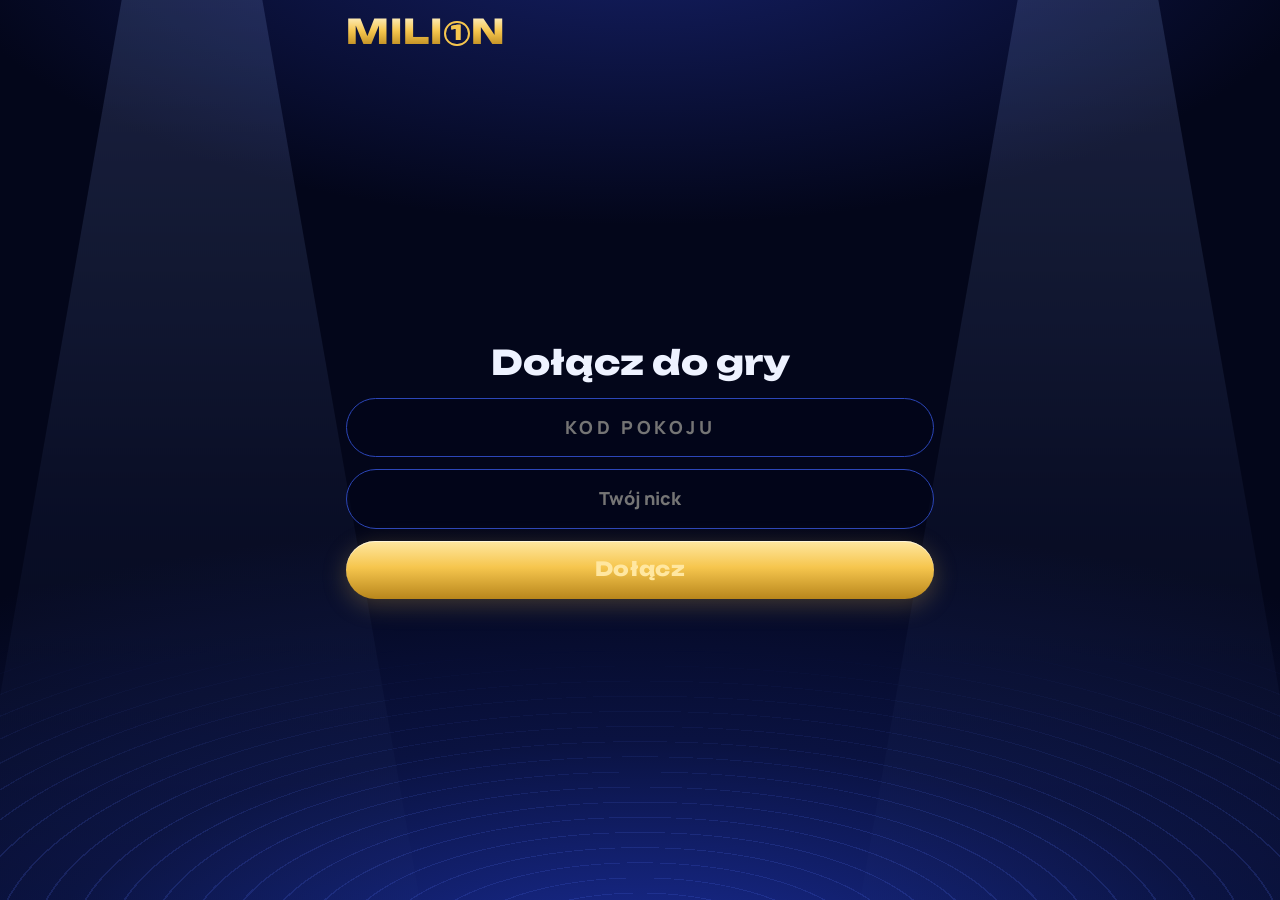
==== play.html @ 6f830abc "Milion: teleturniej 12 pytań do miliona (solo, multi na telefonach, ranking) - index.html: menu, gra" ====
<!DOCTYPE html>
<html lang="pl">
<head>
<meta charset="utf-8">
<meta name="viewport" content="width=device-width,initial-scale=1,viewport-fit=cover">
<title>Milion · gracz</title>
<link rel="icon" href="/favicon.svg" type="image/svg+xml">
<link rel="apple-touch-icon" href="/apple-touch-icon.png">
<meta name="apple-mobile-web-app-title" content="PL3Y">
<link rel="manifest" href="/site.webmanifest">
<meta name="apple-mobile-web-app-capable" content="yes">
<meta name="mobile-web-app-capable" content="yes">
<meta name="apple-mobile-web-app-status-bar-style" content="black">
<meta name="theme-color" content="#03061a">
<meta name="robots" content="noindex">
<link rel="preconnect" href="https://fonts.googleapis.com">
<link href="https://fonts.googleapis.com/css2?family=Manrope:wght@500;700;800&family=Unbounded:wght@600;800&display=swap" rel="stylesheet">
<link rel="stylesheet" href="common.css">
<style>
body{font-size:17px}
.ph{flex:1;display:flex;flex-direction:column;gap:14px;padding:max(14px,env(safe-area-inset-top)) 16px max(20px,env(safe-area-inset-bottom));max-width:620px;width:100%;margin:0 auto}
.ph header{display:flex;align-items:center;gap:10px}
.ph header .grow{flex:1}
.ph header .me{font-weight:800}
.ph header .pts{font:700 14px/1 var(--disp);color:var(--gold2);background:rgba(0,0,0,.3);padding:7px 11px;border-radius:999px}
.mini{font:800 34px/1 var(--disp);letter-spacing:.03em;background:linear-gradient(180deg,#fff6d6,var(--gold) 50%,var(--gold3));-webkit-background-clip:text;background-clip:text;color:transparent}
.mini .mark{font-size:.6em}
.info{font:800 14px/1.3 var(--disp);color:var(--muted)}
.info em{font-style:normal;color:var(--gold2)}
.qbox{font-size:clamp(18px,5vw,24px);padding:18px}
.answers{grid-template-columns:1fr}
.ans{min-height:62px;font-size:clamp(16px,4.6vw,20px)}
.center{flex:1;display:flex;flex-direction:column;justify-content:center;gap:16px;text-align:center}
.center h2{margin:0;font:800 clamp(24px,7vw,34px)/1.15 var(--disp)}
.big{font:800 clamp(36px,11vw,56px)/1 var(--disp);color:var(--gold2)}
.big.bad{color:var(--bad)}
.note{color:var(--muted);font-weight:700;text-align:center}
.trow{display:flex;align-items:center;gap:12px}
.trow .timer{flex:1}
.tnum{font-size:26px}
.form{display:flex;flex-direction:column;gap:12px;align-items:stretch}
.field{background:rgba(3,6,26,.6);border:1.5px solid var(--line);color:var(--text);border-radius:999px;padding:.9em 1.2em;text-align:center;font-weight:800;font-size:18px}
.field:focus{outline:none;border-color:var(--gold)}
.err{color:var(--bad);font-weight:700}
.vote{padding:14px;display:flex;flex-direction:column;gap:12px}
.vote .ans{min-height:52px}
.lifes .life{width:74px;height:50px}
.aud{height:130px}
.list{display:flex;flex-direction:column;gap:6px}
.list div{display:flex;justify-content:space-between;align-items:center;gap:10px;padding:8px 12px;border-radius:12px;background:rgba(255,255,255,.04);font-weight:700}
.list div.me{background:rgba(246,198,78,.12);box-shadow:inset 0 0 0 1.5px var(--gold3)}
.list div.out{opacity:.45}
.list b{font:600 14px/1 var(--disp);color:var(--gold2)}
.list .l{display:flex;align-items:center;gap:10px;min-width:0}
.list .l span{overflow:hidden;text-overflow:ellipsis;white-space:nowrap}
.homebtn{font:800 13px/1 var(--font);color:var(--muted);padding:8px 10px;border-radius:999px;border:1.5px solid var(--line)}
</style>
</head>
<body>
<div id="fx" aria-hidden="true"><div class="spot l"></div><div class="spot r"></div><div class="floor"></div></div>
<div id="app"></div>
<div id="ovl"></div>
<script src="ml.js"></script>
<script>
'use strict';
const { LADDER, LET, esc, zl, fmt, Snd } = ML;
const $app = document.getElementById('app'), $ovl = document.getElementById('ovl');
Snd.music(false);

const st = { code: '', token: '', id: '', conn: null, status: '', view: null, err: '', joining: false, kicked: false };
// ?slot=N (tylko testy): osobny token dla kilku „telefonów” w jednej przeglądarce.
const SLOT = (new URLSearchParams(location.search).get('slot') || '').replace(/\W/g, '');
const tokKey = c => (ML.LOCAL ? 'milion_pl_' : 'milion_p_') + c + (SLOT ? '_' + SLOT : '');
function readHash() { return (location.hash.slice(1).match(/[A-Za-z0-9]{5}/) || [''])[0].toUpperCase(); }

// ---------- rysowanie ----------
let skel = null;
function page(html) { skel = null; if ($app._h !== html) { $app.innerHTML = html; $app._h = html; } }
function paint(key, skeleton, regions) {
  if (skel !== key) { $app.innerHTML = skeleton; $app._h = null; skel = key; }
  for (const id in regions) { const el = document.getElementById(id); if (el && el._h !== regions[id]) { el.innerHTML = regions[id]; el._h = regions[id]; } }
}
const ICON = {
  aud: '<svg viewBox="0 0 24 24" fill="currentColor"><rect x="3" y="12" width="4" height="9" rx="1"/><rect x="10" y="5" width="4" height="16" rx="1"/><rect x="17" y="9" width="4" height="12" rx="1"/></svg>',
  swap: '<svg viewBox="0 0 24 24" fill="none" stroke="currentColor" stroke-width="2.4" stroke-linecap="round" stroke-linejoin="round"><path d="M4 9h13l-3.5-3.5M20 15H7l3.5 3.5"/></svg>',
};
const logo = '<span class="mini">MILI<span class="mark">1</span>N</span>';
const homeBtn = ML.APP ? '<button class="homebtn" data-act="home">⌂ PL3Y</button>' : '';
const medal = n => `<span class="medal${n <= 3 ? ' m' + n : ''}">${n}</span>`;

// ---------- licznik ----------
const T = { deadline: 0, total: 0, last: -1 };
function loop() {
  requestAnimationFrame(loop);
  if (!T.deadline) return;
  const left = Math.max(0, T.deadline - performance.now()), low = left < 5500;
  const bar = document.querySelector('#r-timer .timer i'), num = document.querySelector('#r-timer .tnum');
  if (bar) { bar.style.transform = `scaleX(${T.total ? left / T.total : 0})`; bar.parentNode.classList.toggle('low', low); }
  const s = Math.ceil(left / 1000);
  if (num) { num.textContent = s; num.classList.toggle('low', low); }
  if (s !== T.last) { if (low && s > 0 && T.last > s && canAnswer()) { Snd.play('tick'); try { navigator.vibrate && navigator.vibrate(30); } catch (e) {} } T.last = s; }
  if (!left) T.deadline = 0;
}
requestAnimationFrame(loop);
const canAnswer = () => { const v = st.view; return v && v.phase === 'q' && !v.me.out && v.me.ans == null; };

// ---------- połączenie ----------
function connect() {
  if (st.conn) st.conn.stop();
  st.err = ''; st.status = 'connecting';
  st.conn = new ML.Conn({
    code: st.code,
    hello: () => st.token ? { t: 'hello', player: st.token } : { t: 'hello', join: ML.nick.get() },
    onStatus: s => { st.status = s; if (s === 'revoked') st.kicked = true; render(); },
    onMessage: m => {
      if (m.t === 'welcome') {
        st.token = m.token; st.id = m.id; st.joining = false;
        try { localStorage.setItem(tokKey(st.code), m.token); } catch (e) {}
      } else if (m.t === 'error') {
        st.joining = false;
        if (m.code === 'badplayer') { forget(); st.err = m.err; }
        else if (m.code === 'started' || m.code === 'full' || m.code === 'noname') { st.err = m.err; st.conn.stop('closed'); st.conn = null; }
        else st.err = m.err || 'Błąd';
      } else if (m.t === 'state') onState(m.view);
      render();
    },
  });
}
function forget() { st.token = ''; try { localStorage.removeItem(tokKey(st.code)); } catch (e) {} if (st.conn) { st.conn.stop('closed'); st.conn = null; } }

function onState(v) {
  const old = st.view; st.view = v;
  if (v.phase === 'q') { T.deadline = performance.now() + v.left; T.total = v.time * 1000; } else T.deadline = 0;
  const changed = !old || old.phase !== v.phase || old.qi !== v.qi || old.round !== v.round;
  if (changed && v.phase === 'reveal' && v.me.correct != null) {
    Snd.play(v.me.correct ? 'good' : 'bad');
    try { navigator.vibrate && navigator.vibrate(v.me.correct ? [40, 60, 40] : 300); } catch (e) {}
  }
  if (changed && v.phase === 'q' && !v.me.out) { Snd.play('tap'); }
  if (changed) $ovl.innerHTML = '';
}

function join() {
  const n = document.getElementById('nick');
  const nick = n ? n.value.trim() : '';
  if (!nick) { st.err = 'Wpisz swój nick.'; return render(); }
  ML.nick.set(nick);
  const c = document.getElementById('code');
  if (c) { st.code = c.value.trim().toUpperCase(); if (!/^[A-Z0-9]{5}$/.test(st.code)) { st.err = 'Kod pokoju ma 5 znaków.'; return render(); } history.replaceState(null, '', '#' + st.code); }
  st.joining = true; st.kicked = false; Snd.unlock(); Snd.play('tap');
  connect(); render();
}

// ---------- widoki ----------
const STATUS = { online: '', connecting: 'łączenie…', reconnecting: 'ponowne łączenie…', noroom: 'pokój nie istnieje', revoked: 'rozłączono', closed: '' };
function header() {
  const v = st.view;
  return `<header>${logo}<span class="grow"></span>${st.status && STATUS[st.status] ? `<span class="status">${STATUS[st.status]}</span>` : ''}${v ? `<span class="me">${esc(v.me.name)}</span><span class="pts">${fmt(v.me.total)}</span>` : ''}${homeBtn}</header>`;
}
function joinView() {
  const needCode = !st.code;
  return `<div class="ph">${header()}<div class="center">
    <h2>Dołącz do gry</h2>
    ${st.kicked ? '<p class="note">Prowadzący usunął Cię z pokoju. Możesz dołączyć ponownie.</p>' : ''}
    <div class="form">
      ${needCode ? '<input class="field" id="code" maxlength="5" placeholder="KOD POKOJU" autocapitalize="characters" autocomplete="off" style="letter-spacing:.2em">' : `<p class="note">Pokój <b style="color:var(--gold2)">${esc(st.code)}</b></p>`}
      <input class="field" id="nick" maxlength="16" placeholder="Twój nick" value="${esc(ML.nick.get())}" autocomplete="off" enterkeyhint="go">
      <button class="btn big" data-act="join" ${st.joining ? 'disabled' : ''}>${st.joining ? 'Dołączam…' : 'Dołącz'}</button>
      ${st.err ? `<p class="err">${esc(st.err)}</p>` : ''}
    </div></div></div>`;
}
function listHtml(board, mark) {
  return '<div class="list">' + board.map((p, i) => `<div class="${p.id === st.id ? 'me' : ''}${mark && p.out ? ' out' : ''}"><span class="l">${medal(i + 1)}<span>${esc(p.name)}</span></span><b>${fmt(p.total)}</b></div>`).join('') + '</div>';
}
function lobbyView() {
  const v = st.view;
  return page(`<div class="ph">${header()}<div class="center"><div class="kicker">Pokój ${esc(v.code)}</div><h2>Jesteś w grze!</h2>
    <p class="note">Czekamy, aż prowadzący wystartuje mecz. Patrz na ekran TV.</p>
    <div class="list">${v.board.map(p => `<div class="${p.id === st.id ? 'me' : ''}"><span class="l"><span>${esc(p.name)}</span></span></div>`).join('')}</div></div></div>`);
}
function answersHtml(q, o) {
  const fifty = o.fifty || [];
  return '<div class="answers">' + q.a.map((t, i) => {
    let c = 'ans';
    if (fifty.includes(i)) c += ' gone';
    if (o.ok == null) { if (o.sel === i) c += ' sel'; }
    else if (i === o.ok) c += ' good';
    else if (o.sel === i) c += ' bad';
    else c += ' dim';
    const pct = o.pct ? `<span class="pct">${o.pct[i]}%</span>` : '';
    return `<button class="${c}" data-act="${o.act || 'ans'}" data-i="${i}"${o.pid ? ` data-pid="${esc(o.pid)}"` : ''}${!o.click || fifty.includes(i) || o.sel != null ? ' disabled' : ''}><span class="let">${LET[i]}</span><span class="txt">${esc(t)}</span>${pct}</button>`;
  }).join('') + '</div>';
}
function audHtml(a) {
  if (!a) return '';
  if (!a.sim && !a.n) return '<p class="note">Publiczność głosuje… (głosują gracze, którzy odpadli)</p>';
  return `<div class="panel" style="padding:10px"><div class="kicker" style="text-align:center">Publiczność${a.sim ? '' : ` · ${a.n} ${a.n === 1 ? 'głos' : 'głosy'}`}</div>
    <div class="aud">${a.pct.map((p, i) => `<div class="bar"><b>${p}%</b><i style="--h:${Math.max(2, p)}%"></i><span>${LET[i]}</span></div>`).join('')}</div></div>`;
}
function playView() {
  const v = st.view, me = v.me, open = v.phase === 'reveal';
  const info = `<div class="info">Runda <em>${v.round + 1}</em>/${v.rounds} · Pytanie <em>${v.qi + 1}</em>/12 · za <em>${zl(LADDER[v.qi])}</em></div>`;
  // Odpadł wcześniej: publiczność + tabela.
  if (me.out && !(open && me.outQ === v.qi)) {
    const req = (v.audReq || [])[0];
    const vote = req ? `<div class="panel vote rise"><div class="kicker">Pomóż graczowi ${esc(req.name)}</div><div style="font-weight:800">${esc(req.q.q)}</div>
      ${answersHtml(req.q, { click: true, fifty: req.q.removed, act: 'vote', pid: req.pid })}</div>` : '';
    return paint('out', `<div class="ph" id="r-head"></div>`, { 'r-head': `${header()}${info}
      <div class="center" style="flex:0"><h2>Odpadasz z tej rundy</h2><p class="note">Teraz jesteś publicznością. ${v.phase === 'q' ? 'Gdy ktoś poprosi o pomoc, zagłosujesz tutaj.' : ''}</p></div>
      ${vote}${listHtml(v.board, true)}` });
  }
  const q = v.q;
  if (!q) return page(`<div class="ph">${header()}<div class="center"><p class="note">Czekaj…</p></div></div>`);
  const lifes = `<div class="lifes">
    <button class="life${me.life.f ? '' : ' used'}" data-act="life" data-k="f" ${me.life.f && canAnswer() ? '' : 'disabled'} aria-label="50:50">50:50</button>
    <button class="life${me.life.a ? '' : ' used'}" data-act="life" data-k="a" ${me.life.a && canAnswer() ? '' : 'disabled'} aria-label="Pytanie do publiczności">${ICON.aud}</button>
    <button class="life${me.life.s ? '' : ' used'}" data-act="life" data-k="s" ${me.life.s && canAnswer() ? '' : 'disabled'} aria-label="Zamiana pytania">${ICON.swap}</button></div>`;
  let say = '';
  if (open) {
    if (me.correct) say = `<div class="center" style="flex:0;gap:6px"><div class="big rise">+${fmt(me.gain)}</div><p class="note">${me.rank === 1 ? 'Najszybciej! Bonus +20%' : me.rank === 2 ? '2. miejsce · bonus +10%' : me.rank === 3 ? '3. miejsce · bonus +5%' : 'Dobrze!'}</p></div>`;
    else say = `<div class="center" style="flex:0;gap:6px"><div class="big bad rise">${me.ans == null ? 'Czas minął' : 'Źle!'}</div><p class="note">Odpadasz z tej rundy.</p></div>`;
  } else if (me.ans != null) say = '<p class="note">Zaznaczone! Czekamy na pozostałych…</p>';
  paint('play', `<div class="ph"><div id="r-head"></div><div id="r-timer"></div><div id="r-q"></div><div id="r-ans"></div><div id="r-aud"></div><div id="r-say"></div><div id="r-life"></div></div>`, {
    'r-head': header() + info,
    'r-timer': open ? '' : `<div class="trow"><div class="timer"><i></i></div><span class="tnum"></span></div>`,
    'r-q': `<div class="qbox rise" data-k="${v.round}-${v.qi}-${me.swap}">${esc(q.q)}</div>`,
    'r-ans': answersHtml(q, { click: canAnswer(), fifty: me.fifty, sel: me.ans, ok: open ? q.ok : null, pct: me.aud && (me.aud.sim || me.aud.n) ? me.aud.pct : null }),
    'r-aud': open ? '' : audHtml(me.aud),
    'r-say': say,
    'r-life': open || me.ans != null ? '' : lifes,
  });
}
function boardView() {
  const v = st.view, end = v.phase === 'end';
  const place = v.board.findIndex(p => p.id === st.id) + 1;
  return page(`<div class="ph">${header()}<div class="center" style="flex:0;padding-top:10px">
    <div class="kicker">${end ? 'Koniec meczu' : `Koniec rundy ${v.round + 1} z ${v.rounds}`}</div>
    <h2>${end ? (place === 1 ? 'Wygrywasz mecz!' : `Zajmujesz ${place}. miejsce`) : `Jesteś ${place}. w tabeli`}</h2>
    <div class="big">${fmt(v.me.total)} <span style="font-size:.4em">pkt</span></div>
    <p class="note">${end ? 'Prowadzący może zaczynać rewanż.' : 'Następna runda za chwilę — patrz na ekran TV.'}</p></div>
    ${listHtml(v.board)}</div>`);
}
function render() {
  if (!st.code || !st.token || (!st.view && !st.conn)) return page(joinView());
  if (st.status === 'noroom') return page(`<div class="ph">${header()}<div class="center"><h2>Pokój nie istnieje</h2><p class="note">Zeskanuj aktualny kod QR z ekranu TV.</p></div></div>`);
  const v = st.view;
  if (!v) return page(`<div class="ph">${header()}<div class="center"><p class="note">Łączenie z pokojem ${esc(st.code)}…</p>${st.err ? `<p class="err">${esc(st.err)}</p>` : ''}</div></div>`);
  if (v.phase === 'lobby') return lobbyView();
  if (v.phase === 'q' || v.phase === 'reveal') return playView();
  return boardView();
}

document.addEventListener('click', e => {
  const el = e.target.closest('[data-act]'); if (!el) return;
  const a = el.dataset.act;
  Snd.unlock();
  if (a === 'join') return join();
  if (a === 'home') { if (confirm('Wrócić do lobby PL3Y? Możesz wrócić do gry, skanując kod ponownie.')) location.href = '/'; return; }
  if (a === 'ans') {
    if (!canAnswer()) return;
    const i = Number(el.dataset.i);
    st.view.me.ans = i; Snd.play('lock'); try { navigator.vibrate && navigator.vibrate(20); } catch (e) {}
    st.conn.send({ t: 'ans', i }); return render();
  }
  if (a === 'life') { if (!canAnswer()) return; Snd.play('life'); st.conn.send({ t: 'life', k: el.dataset.k }); el.disabled = true; return; }
  if (a === 'vote') { Snd.play('tap'); st.conn.send({ t: 'vote', pid: el.dataset.pid, i: Number(el.dataset.i) }); el.closest('.vote').innerHTML = '<p class="note">Dzięki za głos!</p>'; return; }
});
document.addEventListener('keydown', e => { if (e.key === 'Enter' && e.target.id === 'nick') join(); });
addEventListener('hashchange', () => { const c = readHash(); if (c && c !== st.code) { if (st.conn) st.conn.stop(); location.reload(); } });

st.code = readHash();
if (st.code) { try { st.token = localStorage.getItem(tokKey(st.code)) || ''; } catch (e) {} if (st.token) connect(); }
render();
</script>
</body>
</html>
---- common.css ----
/* Milion: wspólny styl ekranu TV / solo (index.html) i telefonu gracza (play.html). Studio: granat, złoto, reflektory. */
:root{
  --bg:#03061a; --bg2:#0a1240; --panel:#0d1a52; --panel2:#15277a; --line:#2c46b8;
  --gold:#f6c64e; --gold2:#ffe7a1; --gold3:#b8861c;
  --text:#eef2ff; --muted:#93a1d6; --dim:#5d6aa0;
  --good:#22c873; --good2:#0f7a43; --bad:#ff4b5c; --bad2:#8c1424; --sel:#ff9a1f; --sel2:#a35400;
  --r:18px; --font:'Manrope',system-ui,sans-serif; --disp:'Unbounded','Manrope',system-ui,sans-serif;
  color-scheme:dark;
}
*{box-sizing:border-box}
html,body{margin:0;min-height:100%}
body{background:var(--bg);color:var(--text);font:500 16px/1.4 var(--font);-webkit-tap-highlight-color:transparent;overflow-x:hidden}
button{font:inherit;color:inherit;cursor:pointer;border:0;background:none}
button:disabled{cursor:default}
input{font:inherit}
:focus-visible{outline:3px solid var(--gold2);outline-offset:3px}

/* ---------- tło studia ---------- */
#fx{position:fixed;inset:0;z-index:0;pointer-events:none;overflow:hidden;
  background:radial-gradient(120% 70% at 50% 110%,#1b2fa0 0%,#0a1240 40%,transparent 75%),
             radial-gradient(80% 50% at 50% -10%,#16216a 0%,transparent 70%),var(--bg)}
#fx .spot{position:absolute;top:-20vh;width:38vw;height:130vh;transform-origin:50% 0;
  background:linear-gradient(180deg,rgba(150,180,255,.20),rgba(120,150,255,.05) 60%,transparent);
  clip-path:polygon(42% 0,58% 0,100% 100%,0 100%);filter:blur(6px);mix-blend-mode:screen;animation:sway 11s ease-in-out infinite alternate}
#fx .spot.l{left:-4vw;--a:-18deg;--b:-6deg}
#fx .spot.r{right:-4vw;--a:18deg;--b:6deg;animation-duration:13s}
#fx .spot.c{left:31vw;--a:-4deg;--b:4deg;opacity:.55;animation-duration:17s}
#fx .floor{position:absolute;left:-10%;right:-10%;bottom:-6vh;height:34vh;
  background:repeating-radial-gradient(ellipse at 50% 100%,rgba(90,120,255,.16) 0 2px,transparent 2px 38px);
  mask:linear-gradient(transparent,#000 60%);-webkit-mask:linear-gradient(transparent,#000 60%)}
body.hot #fx .spot{background:linear-gradient(180deg,rgba(255,200,110,.24),rgba(255,170,80,.06) 60%,transparent)}
body.win #fx .spot{background:linear-gradient(180deg,rgba(255,226,140,.38),rgba(255,200,80,.1) 60%,transparent);animation-duration:2.5s}
@keyframes sway{from{transform:rotate(var(--a))}to{transform:rotate(var(--b))}}

#app{position:relative;z-index:1;min-height:100vh;min-height:100dvh;display:flex;flex-direction:column}

/* ---------- logo ---------- */
.logo{font:800 clamp(44px,9vw,110px)/1 var(--disp);letter-spacing:.04em;text-align:center;margin:0;
  background:linear-gradient(180deg,#fff6d6 0%,var(--gold) 45%,var(--gold3) 70%,var(--gold2) 100%);
  -webkit-background-clip:text;background-clip:text;color:transparent;filter:drop-shadow(0 6px 30px rgba(246,198,78,.35))}
.logo small{display:block;font:700 clamp(12px,1.6vw,17px)/1 var(--font);letter-spacing:.5em;margin-top:.7em;color:var(--muted);
  -webkit-text-fill-color:var(--muted)}
.mark{display:inline-grid;place-items:center;width:1.25em;height:1.25em;border-radius:50%;border:.1em solid var(--gold);
  font:800 .55em/1 var(--disp);color:var(--gold);-webkit-text-fill-color:var(--gold);vertical-align:.18em;margin:0 .06em}

/* ---------- przyciski ---------- */
.btn{display:inline-flex;align-items:center;justify-content:center;gap:.5em;padding:.85em 1.6em;border-radius:999px;font-weight:800;letter-spacing:.02em;
  background:linear-gradient(180deg,var(--gold2),var(--gold) 45%,var(--gold3));color:#1d1300;box-shadow:0 6px 24px rgba(246,198,78,.25),inset 0 1px 0 rgba(255,255,255,.6);
  transition:transform .15s,filter .15s}
.btn:hover:not(:disabled){filter:brightness(1.08);transform:translateY(-1px)}
.btn:active:not(:disabled){transform:translateY(1px)}
.btn:disabled{filter:grayscale(.8) brightness(.6)}
.btn.ghost{background:rgba(255,255,255,.04);color:var(--text);box-shadow:inset 0 0 0 1.5px var(--line)}
.btn.ghost:hover{box-shadow:inset 0 0 0 1.5px var(--gold)}
.btn.big{font-size:1.15em;padding:1em 2.2em}
.btn.sm{padding:.55em 1.1em;font-size:.9em}
.link{color:var(--muted);text-decoration:underline;text-underline-offset:3px}

/* ---------- panele ---------- */
.panel{background:linear-gradient(180deg,rgba(21,39,122,.85),rgba(10,18,64,.92));border:1.5px solid var(--line);border-radius:var(--r);
  box-shadow:0 20px 60px rgba(0,0,0,.45),inset 0 1px 0 rgba(255,255,255,.08)}
.kicker{font:700 12px/1 var(--font);letter-spacing:.3em;text-transform:uppercase;color:var(--gold)}
.muted{color:var(--muted)}

/* ---------- pytanie i odpowiedzi ---------- */
.qbox{position:relative;padding:clamp(18px,3vw,34px) clamp(20px,4vw,48px);text-align:center;font:700 clamp(19px,2.6vw,34px)/1.3 var(--font);
  background:linear-gradient(180deg,#13237a,#0a1448);border:2px solid var(--gold3);border-radius:var(--r);
  box-shadow:0 0 0 6px rgba(246,198,78,.06),0 24px 60px rgba(0,0,0,.5);text-wrap:balance}
.answers{display:grid;grid-template-columns:1fr 1fr;gap:clamp(10px,1.4vw,18px)}
.ans{position:relative;display:flex;align-items:center;gap:.8em;min-height:clamp(58px,8vh,88px);padding:.6em 1em .6em .6em;text-align:left;
  font:700 clamp(16px,2vw,26px)/1.2 var(--font);border-radius:999px;
  background:linear-gradient(180deg,#14267e,#0b1650);border:2px solid var(--line);transition:background .25s,border-color .25s,opacity .3s,transform .15s}
.ans .let{flex:none;display:grid;place-items:center;width:1.9em;height:1.9em;border-radius:50%;font:800 .8em/1 var(--disp);
  background:rgba(246,198,78,.12);color:var(--gold);border:1.5px solid var(--gold3)}
.ans .txt{flex:1;min-width:0;overflow-wrap:anywhere}
.ans .pct{flex:none;font:800 .75em/1 var(--disp);color:var(--muted)}
button.ans:hover:not(:disabled){border-color:var(--gold);transform:translateY(-1px)}
.ans.sel{background:linear-gradient(180deg,#ffb347,var(--sel) 50%,var(--sel2));border-color:#ffd18a;color:#1f1000;animation:pulse 1s ease-in-out infinite}
.ans.sel .let{background:rgba(0,0,0,.18);color:#1f1000;border-color:rgba(0,0,0,.35)}
.ans.good{background:linear-gradient(180deg,#52e79b,var(--good) 50%,var(--good2));border-color:#b5ffd6;color:#03200f;animation:flash .45s 3}
.ans.good .let{background:rgba(0,0,0,.18);color:#03200f;border-color:rgba(0,0,0,.35)}
.ans.bad{background:linear-gradient(180deg,#ff7d89,var(--bad) 50%,var(--bad2));border-color:#ffc0c6;color:#2a0006}
.ans.bad .let{background:rgba(0,0,0,.18);color:#2a0006;border-color:rgba(0,0,0,.35)}
.ans.gone{opacity:.15;filter:grayscale(1)}
.ans.dim{opacity:.55}
@keyframes pulse{50%{filter:brightness(1.18)}}
@keyframes flash{50%{filter:brightness(1.35)}}

/* ---------- licznik czasu ---------- */
.timer{position:relative;height:12px;border-radius:99px;background:rgba(255,255,255,.08);overflow:hidden;box-shadow:inset 0 0 0 1px rgba(255,255,255,.06)}
.timer i{position:absolute;inset:0 auto 0 0;width:100%;border-radius:inherit;background:linear-gradient(90deg,var(--gold3),var(--gold2));transform-origin:left}
.timer.low i{background:linear-gradient(90deg,var(--bad2),var(--bad))}
.tnum{font:800 clamp(22px,3vw,40px)/1 var(--disp);color:var(--gold2);min-width:2.2ch;text-align:center;font-variant-numeric:tabular-nums}
.tnum.low{color:var(--bad);animation:pulse .5s infinite}

/* ---------- koła ratunkowe ---------- */
.lifes{display:flex;gap:12px;justify-content:center}
.life{position:relative;display:grid;place-items:center;width:clamp(58px,6vw,74px);height:clamp(40px,4.2vw,50px);border-radius:999px;
  border:2px solid var(--gold3);background:radial-gradient(circle at 50% 30%,#1d36a8,#0a1448);color:var(--gold2);font:800 15px/1 var(--disp);transition:transform .15s,opacity .2s}
.life svg{width:26px;height:26px}
.life:hover:not(:disabled){transform:scale(1.06);border-color:var(--gold)}
.life:disabled{opacity:.3}
.life.used::after{content:'';position:absolute;left:8%;right:8%;top:50%;height:3px;border-radius:2px;background:var(--bad);transform:rotate(-22deg)}

/* ---------- drabinka ---------- */
.ladder{list-style:none;margin:0;padding:10px;display:flex;flex-direction:column-reverse;gap:3px}
.ladder li{display:flex;justify-content:space-between;align-items:center;gap:12px;padding:5px 14px;border-radius:999px;font:700 clamp(13px,1.25vw,17px)/1.2 var(--font);color:var(--muted);font-variant-numeric:tabular-nums}
.ladder li b{font-family:var(--disp);font-weight:600;color:var(--dim);font-size:.8em;width:1.8em}
.ladder li span{flex:1;text-align:right}
.ladder li.safe{color:var(--text)}
.ladder li.safe span::before{content:'◆ ';color:var(--gold);font-size:.75em}
.ladder li.top span{color:var(--gold2)}
.ladder li.done{color:var(--gold3)}
.ladder li.cur{background:linear-gradient(90deg,var(--gold3),var(--gold) 50%,var(--gold3));color:#1d1300;box-shadow:0 0 24px rgba(246,198,78,.4)}
.ladder li.cur b,.ladder li.cur span::before{color:#1d1300}

/* ---------- gracze ---------- */
.chips{display:flex;flex-wrap:wrap;gap:8px;justify-content:center}
.chip{display:inline-flex;align-items:center;gap:8px;padding:6px 8px 6px 14px;border-radius:999px;background:rgba(255,255,255,.06);border:1.5px solid var(--line);font-weight:700;transition:opacity .3s,border-color .3s}
.chip .pts{font:700 .85em/1 var(--disp);color:var(--gold2);background:rgba(0,0,0,.25);padding:5px 9px;border-radius:999px}
.chip.ok{border-color:var(--gold)}
.chip.ok::before{content:'';width:8px;height:8px;border-radius:50%;background:var(--gold);box-shadow:0 0 10px var(--gold)}
.chip.out{opacity:.38}
.chip.good{border-color:var(--good);background:rgba(34,200,115,.15)}
.chip.bad{border-color:var(--bad);background:rgba(255,75,92,.12)}
.chip.off{border-style:dashed}
.chip .gain{font:800 .8em/1 var(--disp);color:var(--good)}
.chip .x{width:24px;height:24px;border-radius:50%;display:grid;place-items:center;color:var(--muted)}
.chip .x:hover{background:rgba(255,75,92,.25);color:#fff}

/* ---------- tabela wyników ---------- */
.table{width:100%;border-collapse:collapse;font-variant-numeric:tabular-nums}
.table th{font:700 11px/1 var(--font);letter-spacing:.2em;text-transform:uppercase;color:var(--muted);text-align:left;padding:8px 10px}
.table td{padding:10px;border-top:1px solid rgba(44,70,184,.5);font-weight:700}
.table td.n{text-align:right;font-family:var(--disp);font-weight:600;color:var(--gold2)}
.table th.n{text-align:right}
.table tr.me td{background:rgba(246,198,78,.08)}
.medal{display:inline-grid;place-items:center;width:26px;height:26px;border-radius:50%;font:800 12px/1 var(--disp);background:rgba(255,255,255,.08);color:var(--muted)}
.medal.m1{background:linear-gradient(180deg,var(--gold2),var(--gold3));color:#1d1300}
.medal.m2{background:linear-gradient(180deg,#eef1f8,#8f97ad);color:#14161c}
.medal.m3{background:linear-gradient(180deg,#f2b27a,#9a5524);color:#200c00}

/* ---------- publiczność ---------- */
.aud{display:flex;gap:clamp(10px,2vw,24px);align-items:flex-end;justify-content:center;height:clamp(150px,26vh,240px);padding:10px 4px 0}
.aud .bar{flex:1;max-width:80px;display:flex;flex-direction:column;align-items:center;justify-content:flex-end;height:100%;gap:6px}
.aud .bar i{display:block;width:100%;border-radius:8px 8px 3px 3px;background:linear-gradient(180deg,var(--gold2),var(--gold3));height:var(--h);
  transition:height 1.6s cubic-bezier(.2,.8,.2,1);box-shadow:0 0 20px rgba(246,198,78,.25)}
.aud .bar b{font:800 15px/1 var(--disp);color:var(--gold2)}
.aud .bar span{font:800 14px/1 var(--disp);color:var(--muted)}

/* ---------- nakładka ---------- */
.ov{position:fixed;inset:0;z-index:50;display:grid;place-items:center;padding:16px;background:rgba(2,4,18,.72);backdrop-filter:blur(6px);animation:fade .25s}
.ov .panel{width:min(560px,100%);padding:24px;max-height:92vh;overflow:auto}
@keyframes fade{from{opacity:0}}
@keyframes rise{from{opacity:0;transform:translateY(16px)}}
.rise{animation:rise .5s cubic-bezier(.2,.8,.2,1) both}

/* ---------- dźwięk ---------- */
.sound{position:fixed;right:14px;bottom:14px;z-index:40;display:flex;gap:8px}
.sound button{width:40px;height:40px;border-radius:50%;background:rgba(10,18,64,.8);border:1.5px solid var(--line);display:grid;place-items:center;color:var(--muted)}
.sound button.on{color:var(--gold2);border-color:var(--gold3)}
.sound svg{width:20px;height:20px}

.status{display:inline-flex;align-items:center;gap:6px;font-size:13px;color:var(--muted)}
.status::before{content:'';width:8px;height:8px;border-radius:50%;background:var(--dim)}
.status.online::before{background:var(--good);box-shadow:0 0 8px var(--good)}
.status.bad::before{background:var(--bad)}

.confetti{position:fixed;inset:0;z-index:45;pointer-events:none;overflow:hidden}
.confetti i{position:absolute;top:-20px;width:10px;height:16px;border-radius:2px;animation:fall linear forwards}
@keyframes fall{to{transform:translate(var(--dx),110vh) rotate(var(--rot))}}

@media (max-width:700px){
  .answers{grid-template-columns:1fr}
  .ans{border-radius:22px}
}
@media (prefers-reduced-motion:reduce){
  *,*::before,*::after{animation:none!important;transition:none!important}
}
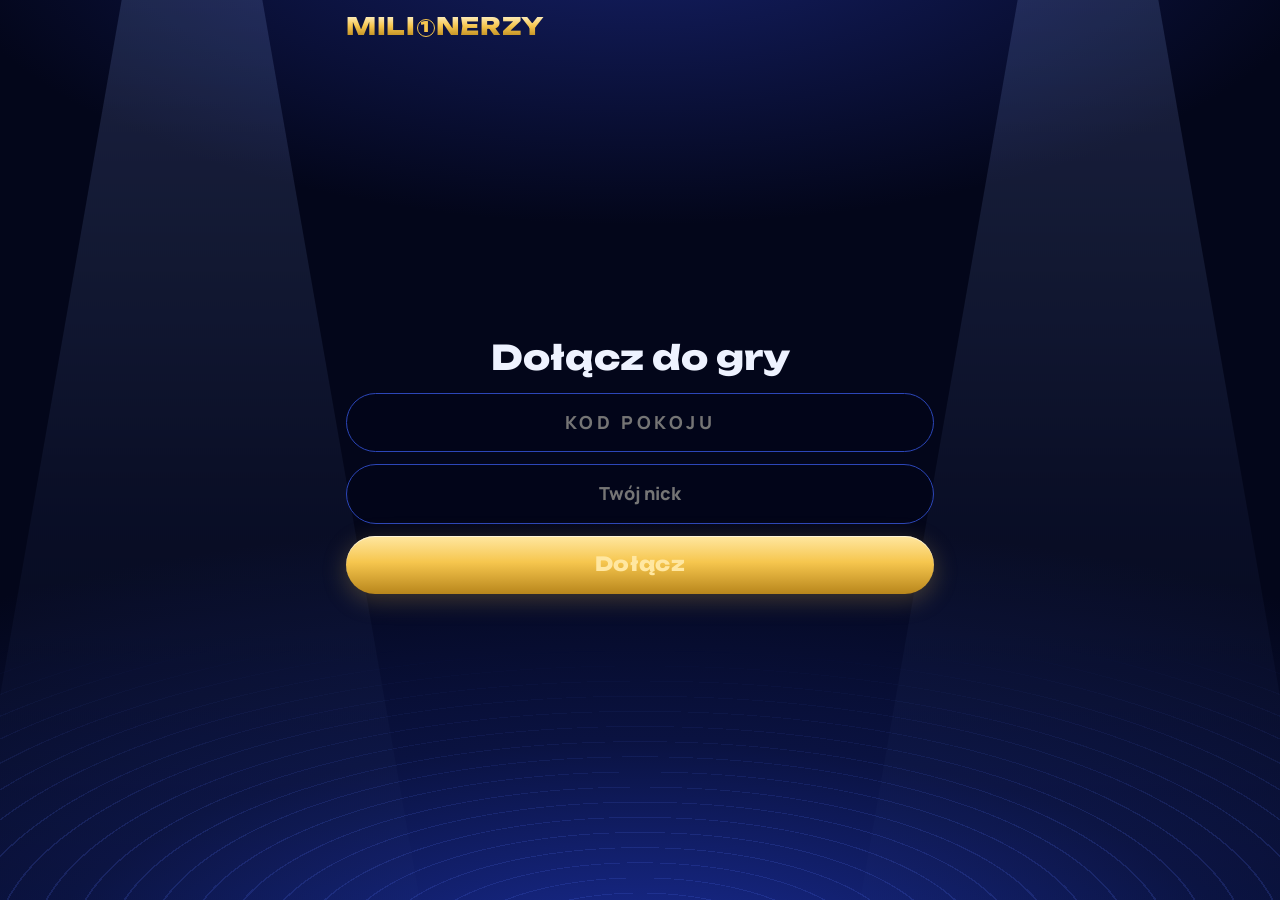
==== commit bb90fe2c: "Milionerzy: nowa nazwa w tytułach i logo, mniejsze logo na telefon Co-Authored-By: Claude Opus 5.5 <" ====
--- a/play.html
+++ b/play.html
@@ -3,7 +3,7 @@
 <head>
 <meta charset="utf-8">
 <meta name="viewport" content="width=device-width,initial-scale=1,viewport-fit=cover">
-<title>Milion · gracz</title>
+<title>Milionerzy · gracz</title>
 <link rel="icon" href="/favicon.svg" type="image/svg+xml">
 <link rel="apple-touch-icon" href="/apple-touch-icon.png">
 <meta name="apple-mobile-web-app-title" content="PL3Y">
@@ -23,7 +23,7 @@
 .ph header .grow{flex:1}
 .ph header .me{font-weight:800}
 .ph header .pts{font:700 14px/1 var(--disp);color:var(--gold2);background:rgba(0,0,0,.3);padding:7px 11px;border-radius:999px}
-.mini{font:800 34px/1 var(--disp);letter-spacing:.03em;background:linear-gradient(180deg,#fff6d6,var(--gold) 50%,var(--gold3));-webkit-background-clip:text;background-clip:text;color:transparent}
+.mini{font:800 24px/1 var(--disp);letter-spacing:.03em;background:linear-gradient(180deg,#fff6d6,var(--gold) 50%,var(--gold3));-webkit-background-clip:text;background-clip:text;color:transparent}
 .mini .mark{font-size:.6em}
 .info{font:800 14px/1.3 var(--disp);color:var(--muted)}
 .info em{font-style:normal;color:var(--gold2)}
@@ -84,7 +84,7 @@
   aud: '<svg viewBox="0 0 24 24" fill="currentColor"><rect x="3" y="12" width="4" height="9" rx="1"/><rect x="10" y="5" width="4" height="16" rx="1"/><rect x="17" y="9" width="4" height="12" rx="1"/></svg>',
   swap: '<svg viewBox="0 0 24 24" fill="none" stroke="currentColor" stroke-width="2.4" stroke-linecap="round" stroke-linejoin="round"><path d="M4 9h13l-3.5-3.5M20 15H7l3.5 3.5"/></svg>',
 };
-const logo = '<span class="mini">MILI<span class="mark">1</span>N</span>';
+const logo = '<span class="mini">MILI<span class="mark">1</span>NERZY</span>';
 const homeBtn = ML.APP ? '<button class="homebtn" data-act="home">⌂ PL3Y</button>' : '';
 const medal = n => `<span class="medal${n <= 3 ? ' m' + n : ''}">${n}</span>`;
 
--- a/common.css
+++ b/common.css
@@ -35,7 +35,7 @@
 #app{position:relative;z-index:1;min-height:100vh;min-height:100dvh;display:flex;flex-direction:column}
 
 /* ---------- logo ---------- */
-.logo{font:800 clamp(44px,9vw,110px)/1 var(--disp);letter-spacing:.04em;text-align:center;margin:0;
+.logo{font:800 clamp(36px,8.5vw,110px)/1 var(--disp);letter-spacing:.04em;text-align:center;margin:0;
   background:linear-gradient(180deg,#fff6d6 0%,var(--gold) 45%,var(--gold3) 70%,var(--gold2) 100%);
   -webkit-background-clip:text;background-clip:text;color:transparent;filter:drop-shadow(0 6px 30px rgba(246,198,78,.35))}
 .logo small{display:block;font:700 clamp(12px,1.6vw,17px)/1 var(--font);letter-spacing:.5em;margin-top:.7em;color:var(--muted);
@@ -47,11 +47,11 @@
 .btn{display:inline-flex;align-items:center;justify-content:center;gap:.5em;padding:.85em 1.6em;border-radius:999px;font-weight:800;letter-spacing:.02em;
   background:linear-gradient(180deg,var(--gold2),var(--gold) 45%,var(--gold3));color:#1d1300;box-shadow:0 6px 24px rgba(246,198,78,.25),inset 0 1px 0 rgba(255,255,255,.6);
   transition:transform .15s,filter .15s}
-.btn:hover:not(:disabled){filter:brightness(1.08);transform:translateY(-1px)}
+@media (hover:hover){.btn:hover:not(:disabled){filter:brightness(1.08);transform:translateY(-1px)}}
 .btn:active:not(:disabled){transform:translateY(1px)}
 .btn:disabled{filter:grayscale(.8) brightness(.6)}
 .btn.ghost{background:rgba(255,255,255,.04);color:var(--text);box-shadow:inset 0 0 0 1.5px var(--line)}
-.btn.ghost:hover{box-shadow:inset 0 0 0 1.5px var(--gold)}
+@media (hover:hover){.btn.ghost:hover{box-shadow:inset 0 0 0 1.5px var(--gold)}}
 .btn.big{font-size:1.15em;padding:1em 2.2em}
 .btn.sm{padding:.55em 1.1em;font-size:.9em}
 .link{color:var(--muted);text-decoration:underline;text-underline-offset:3px}
@@ -74,7 +74,7 @@
   background:rgba(246,198,78,.12);color:var(--gold);border:1.5px solid var(--gold3)}
 .ans .txt{flex:1;min-width:0;overflow-wrap:anywhere}
 .ans .pct{flex:none;font:800 .75em/1 var(--disp);color:var(--muted)}
-button.ans:hover:not(:disabled){border-color:var(--gold);transform:translateY(-1px)}
+@media (hover:hover){button.ans:hover:not(:disabled){border-color:var(--gold);transform:translateY(-1px)}}
 .ans.sel{background:linear-gradient(180deg,#ffb347,var(--sel) 50%,var(--sel2));border-color:#ffd18a;color:#1f1000;animation:pulse 1s ease-in-out infinite}
 .ans.sel .let{background:rgba(0,0,0,.18);color:#1f1000;border-color:rgba(0,0,0,.35)}
 .ans.good{background:linear-gradient(180deg,#52e79b,var(--good) 50%,var(--good2));border-color:#b5ffd6;color:#03200f;animation:flash .45s 3}
@@ -98,7 +98,7 @@
 .life{position:relative;display:grid;place-items:center;width:clamp(58px,6vw,74px);height:clamp(40px,4.2vw,50px);border-radius:999px;
   border:2px solid var(--gold3);background:radial-gradient(circle at 50% 30%,#1d36a8,#0a1448);color:var(--gold2);font:800 15px/1 var(--disp);transition:transform .15s,opacity .2s}
 .life svg{width:26px;height:26px}
-.life:hover:not(:disabled){transform:scale(1.06);border-color:var(--gold)}
+@media (hover:hover){.life:hover:not(:disabled){transform:scale(1.06);border-color:var(--gold)}}
 .life:disabled{opacity:.3}
 .life.used::after{content:'';position:absolute;left:8%;right:8%;top:50%;height:3px;border-radius:2px;background:var(--bad);transform:rotate(-22deg)}
 
@@ -126,7 +126,7 @@
 .chip.off{border-style:dashed}
 .chip .gain{font:800 .8em/1 var(--disp);color:var(--good)}
 .chip .x{width:24px;height:24px;border-radius:50%;display:grid;place-items:center;color:var(--muted)}
-.chip .x:hover{background:rgba(255,75,92,.25);color:#fff}
+@media (hover:hover){.chip .x:hover{background:rgba(255,75,92,.25);color:#fff}}
 
 /* ---------- tabela wyników ---------- */
 .table{width:100%;border-collapse:collapse;font-variant-numeric:tabular-nums}
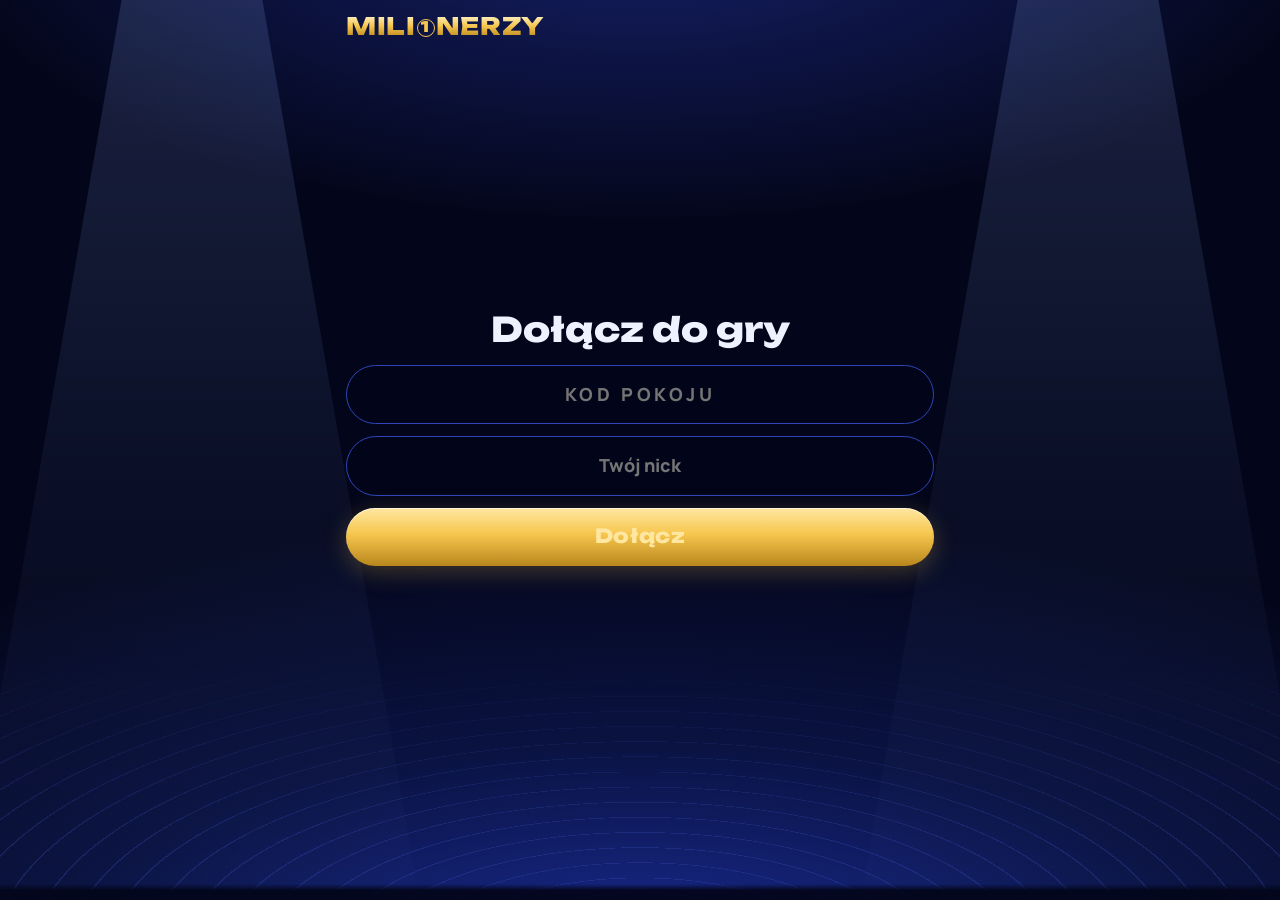
==== commit 4604475a: "Milion: dramaturgia odsłonięcia, animowana drabinka, lepszy timer, emotki i ekran TV Co-Authored-By:" ====
--- a/play.html
+++ b/play.html
@@ -13,12 +13,13 @@
 <meta name="apple-mobile-web-app-status-bar-style" content="black">
 <meta name="theme-color" content="#03061a">
 <meta name="robots" content="noindex">
+<script src="/auth.js" data-no-idle></script>
 <link rel="preconnect" href="https://fonts.googleapis.com">
 <link href="https://fonts.googleapis.com/css2?family=Manrope:wght@500;700;800&family=Unbounded:wght@600;800&display=swap" rel="stylesheet">
 <link rel="stylesheet" href="common.css">
 <style>
 body{font-size:17px}
-.ph{flex:1;display:flex;flex-direction:column;gap:14px;padding:max(14px,env(safe-area-inset-top)) 16px max(20px,env(safe-area-inset-bottom));max-width:620px;width:100%;margin:0 auto}
+.ph{flex:1;display:flex;flex-direction:column;gap:14px;padding:max(14px,env(safe-area-inset-top)) 16px calc(76px + env(safe-area-inset-bottom));max-width:620px;width:100%;margin:0 auto}
 .ph header{display:flex;align-items:center;gap:10px}
 .ph header .grow{flex:1}
 .ph header .me{font-weight:800}
@@ -53,18 +54,26 @@
 .list b{font:600 14px/1 var(--disp);color:var(--gold2)}
 .list .l{display:flex;align-items:center;gap:10px;min-width:0}
 .list .l span{overflow:hidden;text-overflow:ellipsis;white-space:nowrap}
-.homebtn{font:800 13px/1 var(--font);color:var(--muted);padding:8px 10px;border-radius:999px;border:1.5px solid var(--line)}
 </style>
 </head>
 <body>
 <div id="fx" aria-hidden="true"><div class="spot l"></div><div class="spot r"></div><div class="floor"></div></div>
 <div id="app"></div>
+<div class="emobar" id="emo" hidden></div>
 <div id="ovl"></div>
 <script src="ml.js"></script>
 <script>
 'use strict';
 const { LADDER, LET, esc, zl, fmt, Snd } = ML;
-const $app = document.getElementById('app'), $ovl = document.getElementById('ovl');
+const $app = document.getElementById('app'), $ovl = document.getElementById('ovl'), $emo = document.getElementById('emo');
+const calm = () => matchMedia('(prefers-reduced-motion: reduce)').matches;
+// Błysk po odsłonięciu odpowiedzi (jak na TV): złoty = dobrze, czerwony = źle.
+function fxReveal(good) {
+  if (calm()) return;
+  const b = document.body, c = good ? 'fx-good' : 'fx-bad';
+  b.classList.remove('fx-good', 'fx-bad'); void b.offsetWidth; b.classList.add(c);
+  setTimeout(() => b.classList.remove(c), 1300);
+}
 Snd.music(false);
 
 const st = { code: '', token: '', id: '', conn: null, status: '', view: null, err: '', joining: false, kicked: false };
@@ -85,7 +94,7 @@
   swap: '<svg viewBox="0 0 24 24" fill="none" stroke="currentColor" stroke-width="2.4" stroke-linecap="round" stroke-linejoin="round"><path d="M4 9h13l-3.5-3.5M20 15H7l3.5 3.5"/></svg>',
 };
 const logo = '<span class="mini">MILI<span class="mark">1</span>NERZY</span>';
-const homeBtn = ML.APP ? '<button class="homebtn" data-act="home">⌂ PL3Y</button>' : '';
+const homeBtn = ML.APP ? '<button class="tolobby" data-act="home">← Lobby</button>' : '';
 const medal = n => `<span class="medal${n <= 3 ? ' m' + n : ''}">${n}</span>`;
 
 // ---------- licznik ----------
@@ -93,12 +102,14 @@
 function loop() {
   requestAnimationFrame(loop);
   if (!T.deadline) return;
-  const left = Math.max(0, T.deadline - performance.now()), low = left < 5500;
+  const now = performance.now(), left = Math.max(0, T.deadline - now), low = left < 5500, mid = !low && T.total && left / T.total < 0.5;
   const bar = document.querySelector('#r-timer .timer i'), num = document.querySelector('#r-timer .tnum');
-  if (bar) { bar.style.transform = `scaleX(${T.total ? left / T.total : 0})`; bar.parentNode.classList.toggle('low', low); }
+  if (bar) { bar.style.transform = `scaleX(${T.total ? left / T.total : 0})`; bar.parentNode.classList.toggle('low', low); bar.parentNode.classList.toggle('mid', !!mid); }
   const s = Math.ceil(left / 1000);
-  if (num) { num.textContent = s; num.classList.toggle('low', low); }
-  if (s !== T.last) { if (low && s > 0 && T.last > s && canAnswer()) { Snd.play('tick'); try { navigator.vibrate && navigator.vibrate(30); } catch (e) {} } T.last = s; }
+  if (num) { num.textContent = s; num.classList.toggle('low', low); num.classList.toggle('mid', !!mid); }
+  // tykanie przyspiesza w ostatnich sekundach (tylko gdy gracz jeszcze może odpowiedzieć)
+  if (low && left > 0 && now >= (T.nextTick || 0) && canAnswer()) { Snd.play('tick'); T.nextTick = now + 160 + 840 * (left / 5500); }
+  if (s !== T.last) { if (low && s > 0 && T.last > s && canAnswer()) { try { navigator.vibrate && navigator.vibrate(30); } catch (e) {} } T.last = s; }
   if (!left) T.deadline = 0;
 }
 requestAnimationFrame(loop);
@@ -121,19 +132,34 @@
         if (m.code === 'badplayer') { forget(); st.err = m.err; }
         else if (m.code === 'started' || m.code === 'full' || m.code === 'noname') { st.err = m.err; st.conn.stop('closed'); st.conn = null; }
         else st.err = m.err || 'Błąd';
-      } else if (m.t === 'state') onState(m.view);
+      } else if (m.t === 'state') incoming(m.view);
       render();
     },
   });
 }
 function forget() { st.token = ''; try { localStorage.removeItem(tokKey(st.code)); } catch (e) {} if (st.conn) { st.conn.stop('closed'); st.conn = null; } }
 
+// Napięcie przed odsłonięciem: wynik (stan „reveal”) czeka chwilę, żeby telefon nie zdradził go przed ekranem TV.
+function holdOff() { clearTimeout(st.holdT); st.holdT = 0; st.pend = null; document.body.classList.remove('tense'); }
+function incoming(v) {
+  if (st.holdT) {
+    if (v.phase === 'reveal' && st.pend && v.qi === st.pend.qi && v.round === st.pend.round) { st.pend = v; return; }
+    holdOff();
+  }
+  const old = st.view;
+  if (v.phase === 'reveal' && old && old.phase === 'q' && old.qi === v.qi && old.round === v.round) {
+    st.pend = v; document.body.classList.add('tense');
+    st.holdT = setTimeout(() => { const p = st.pend; st.holdT = 0; st.pend = null; document.body.classList.remove('tense'); if (p) { onState(p); render(); } }, 1500 + v.qi * 60);
+    return;
+  }
+  onState(v);
+}
 function onState(v) {
   const old = st.view; st.view = v;
   if (v.phase === 'q') { T.deadline = performance.now() + v.left; T.total = v.time * 1000; } else T.deadline = 0;
   const changed = !old || old.phase !== v.phase || old.qi !== v.qi || old.round !== v.round;
   if (changed && v.phase === 'reveal' && v.me.correct != null) {
-    Snd.play(v.me.correct ? 'good' : 'bad');
+    Snd.play(v.me.correct ? 'good' : 'bad'); fxReveal(!!v.me.correct);
     try { navigator.vibrate && navigator.vibrate(v.me.correct ? [40, 60, 40] : 300); } catch (e) {}
   }
   if (changed && v.phase === 'q' && !v.me.out) { Snd.play('tap'); }
@@ -155,7 +181,7 @@
 const STATUS = { online: '', connecting: 'łączenie…', reconnecting: 'ponowne łączenie…', noroom: 'pokój nie istnieje', revoked: 'rozłączono', closed: '' };
 function header() {
   const v = st.view;
-  return `<header>${logo}<span class="grow"></span>${st.status && STATUS[st.status] ? `<span class="status">${STATUS[st.status]}</span>` : ''}${v ? `<span class="me">${esc(v.me.name)}</span><span class="pts">${fmt(v.me.total)}</span>` : ''}${homeBtn}</header>`;
+  return `<header>${homeBtn}${logo}<span class="grow"></span>${st.status && STATUS[st.status] ? `<span class="status">${STATUS[st.status]}</span>` : ''}${v ? `<span class="me">${esc(v.me.name)}</span><span class="pts">${fmt(v.me.total)}</span>` : ''}</header>`;
 }
 function joinView() {
   const needCode = !st.code;
@@ -240,7 +266,15 @@
     <p class="note">${end ? 'Prowadzący może zaczynać rewanż.' : 'Następna runda za chwilę — patrz na ekran TV.'}</p></div>
     ${listHtml(v.board)}</div>`);
 }
+// Pasek emotek: wysyłane do ekranu TV (serwer ogranicza tempo, tu dodatkowa przerwa, żeby przyciski „odpoczywały”).
+const emoCool = { until: 0 };
+function emoBar() {
+  const show = !!(st.code && st.token && st.view && st.status !== 'noroom');
+  $emo.hidden = !show;
+  if (show && !$emo._h) { $emo.innerHTML = ML.EMO.map((e, i) => `<button data-act="emo" data-e="${i}" aria-label="Emotka ${e}">${e}</button>`).join(''); $emo._h = 1; }
+}
 function render() {
+  emoBar();
   if (!st.code || !st.token || (!st.view && !st.conn)) return page(joinView());
   if (st.status === 'noroom') return page(`<div class="ph">${header()}<div class="center"><h2>Pokój nie istnieje</h2><p class="note">Zeskanuj aktualny kod QR z ekranu TV.</p></div></div>`);
   const v = st.view;
@@ -255,6 +289,13 @@
   const a = el.dataset.act;
   Snd.unlock();
   if (a === 'join') return join();
+  if (a === 'emo') {
+    const t = Date.now(); if (t < emoCool.until || !st.conn) return;
+    emoCool.until = t + 1000; st.conn.send({ t: 'emo', e: Number(el.dataset.e) });
+    $emo.classList.add('cool'); setTimeout(() => $emo.classList.remove('cool'), 1000);
+    try { navigator.vibrate && navigator.vibrate(15); } catch (e) {}
+    return;
+  }
   if (a === 'home') { if (confirm('Wrócić do lobby PL3Y? Możesz wrócić do gry, skanując kod ponownie.')) location.href = '/'; return; }
   if (a === 'ans') {
     if (!canAnswer()) return;
--- a/common.css
+++ b/common.css
@@ -54,6 +54,12 @@
 @media (hover:hover){.btn.ghost:hover{box-shadow:inset 0 0 0 1.5px var(--gold)}}
 .btn.big{font-size:1.15em;padding:1em 2.2em}
 .btn.sm{padding:.55em 1.1em;font-size:.9em}
+/* Powrót do lobby PL3Y (TV i telefon): ten sam kształt co w Tajniakach, kolory studia */
+.tolobby{display:inline-flex;align-items:center;gap:.35em;flex:0 0 auto;padding:.4em .8em;border-radius:10px;white-space:nowrap;
+  font:800 .9rem/1.3 var(--font);text-decoration:none;color:var(--text);background:rgba(13,26,82,.72);border:2px solid var(--line);
+  transition:border-color .15s,color .15s,background .15s}
+@media (hover:hover){.tolobby:hover{border-color:var(--gold);color:var(--gold2);background:rgba(21,39,122,.85)}}
+.tolobby:active{transform:translateY(1px)}
 .link{color:var(--muted);text-decoration:underline;text-underline-offset:3px}
 
 /* ---------- panele ---------- */
@@ -84,14 +90,33 @@
 .ans.gone{opacity:.15;filter:grayscale(1)}
 .ans.dim{opacity:.55}
 @keyframes pulse{50%{filter:brightness(1.18)}}
+/* napięcie: po zaznaczeniu studio ciemnieje, wybrana odpowiedź bije mocniej jak serce */
+body.tense #fx .spot{opacity:.25;transition:opacity .6s}
+body.tense #fx{filter:brightness(.7);transition:filter .6s}
+body.tense .ans.sel{animation:heart .8s ease-in-out infinite}
+@keyframes heart{0%,100%{transform:scale(1);box-shadow:0 0 0 rgba(255,154,31,0)}50%{transform:scale(1.025);box-shadow:0 0 36px rgba(255,154,31,.75)}}
+body.tense .ans:not(.sel):not(.gone){opacity:.7}
+/* odsłonięcie: złoty błysk (dobrze) albo czerwone drgnięcie (źle) */
+body.fx-good::after,body.fx-bad::after{content:'';position:fixed;inset:0;z-index:44;pointer-events:none}
+body.fx-good::after{background:radial-gradient(circle at 50% 50%,rgba(255,231,161,.85),rgba(246,198,78,.35) 40%,transparent 70%);animation:burst 1s ease-out forwards}
+body.fx-bad::after{background:radial-gradient(120% 90% at 50% 50%,transparent 45%,rgba(255,40,60,.6));animation:vig 1.1s ease-out forwards}
+body.fx-bad .qbox,body.fx-bad .answers{animation:shake .5s linear 2}
+@keyframes burst{0%{opacity:0;transform:scale(.4)}25%{opacity:1}100%{opacity:0;transform:scale(1.6)}}
+@keyframes vig{0%{opacity:0}20%{opacity:1}100%{opacity:0}}
+@keyframes shake{0%,100%{transform:translateX(0)}20%{transform:translateX(-9px)}40%{transform:translateX(8px)}60%{transform:translateX(-6px)}80%{transform:translateX(5px)}}
 @keyframes flash{50%{filter:brightness(1.35)}}
 
 /* ---------- licznik czasu ---------- */
 .timer{position:relative;height:12px;border-radius:99px;background:rgba(255,255,255,.08);overflow:hidden;box-shadow:inset 0 0 0 1px rgba(255,255,255,.06)}
-.timer i{position:absolute;inset:0 auto 0 0;width:100%;border-radius:inherit;background:linear-gradient(90deg,var(--gold3),var(--gold2));transform-origin:left}
+.timer i{position:absolute;inset:0 auto 0 0;width:100%;border-radius:inherit;background:linear-gradient(90deg,var(--good2),var(--good));transform-origin:left;transition:background .5s}
+.timer.mid i{background:linear-gradient(90deg,var(--gold3),var(--gold2))}
 .timer.low i{background:linear-gradient(90deg,var(--bad2),var(--bad))}
-.tnum{font:800 clamp(22px,3vw,40px)/1 var(--disp);color:var(--gold2);min-width:2.2ch;text-align:center;font-variant-numeric:tabular-nums}
-.tnum.low{color:var(--bad);animation:pulse .5s infinite}
+.timer.low{animation:tshake .3s linear infinite;box-shadow:inset 0 0 0 1px rgba(255,255,255,.06),0 0 18px rgba(255,75,92,.55)}
+.tnum{font:800 clamp(22px,3vw,40px)/1 var(--disp);color:var(--good);min-width:2.2ch;text-align:center;font-variant-numeric:tabular-nums;transition:color .5s}
+.tnum.mid{color:var(--gold2)}
+.tnum.low{color:var(--bad);animation:tpulse .5s ease-in-out infinite}
+@keyframes tshake{0%,100%{transform:translateX(0)}25%{transform:translateX(-2px)}75%{transform:translateX(2px)}}
+@keyframes tpulse{50%{transform:scale(1.3)}}
 
 /* ---------- koła ratunkowe ---------- */
 .lifes{display:flex;gap:12px;justify-content:center}
@@ -113,6 +138,18 @@
 .ladder li.done{color:var(--gold3)}
 .ladder li.cur{background:linear-gradient(90deg,var(--gold3),var(--gold) 50%,var(--gold3));color:#1d1300;box-shadow:0 0 24px rgba(246,198,78,.4)}
 .ladder li.cur b,.ladder li.cur span::before{color:#1d1300}
+.ladder li{transition:background .4s,color .4s,box-shadow .4s}
+/* wspinaczka: nowy szczebel „wskakuje”, poprzedni gaśnie ze złotego do „zaliczonego” */
+.ladder li.cur.arrive{animation:climb .7s cubic-bezier(.2,1.2,.3,1) both}
+.ladder li.just{animation:leave 1s ease-out both}
+.ladder li.cur.top{animation:topglow 1.6s ease-in-out infinite alternate}
+.ladder li.cur.top.arrive{animation:climb .7s cubic-bezier(.2,1.2,.3,1) both,topglow 1.6s .7s ease-in-out infinite alternate}
+.ladder li.safe.done span::after{content:'🔒';margin-left:.4em;font-size:.8em}
+.ladder li.safe.done.snap span::after{display:inline-block;animation:snap .8s cubic-bezier(.2,1.4,.3,1) both}
+@keyframes climb{0%{transform:translateY(34px) scale(.92);opacity:.3;box-shadow:0 0 0 rgba(246,198,78,0)}60%{transform:translateY(-4px) scale(1.06);box-shadow:0 0 38px rgba(246,198,78,.8)}100%{transform:none;opacity:1}}
+@keyframes leave{0%{background:linear-gradient(90deg,var(--gold3),var(--gold) 50%,var(--gold3));color:#1d1300}100%{background:transparent}}
+@keyframes topglow{from{box-shadow:0 0 18px rgba(246,198,78,.4)}to{box-shadow:0 0 46px rgba(255,226,140,.95)}}
+@keyframes snap{0%{transform:scale(2.6) rotate(-35deg);opacity:0}55%{transform:scale(.8) rotate(8deg);opacity:1}100%{transform:none}}
 
 /* ---------- gracze ---------- */
 .chips{display:flex;flex-wrap:wrap;gap:8px;justify-content:center}
@@ -169,6 +206,40 @@
 .confetti{position:fixed;inset:0;z-index:45;pointer-events:none;overflow:hidden}
 .confetti i{position:absolute;top:-20px;width:10px;height:16px;border-radius:2px;animation:fall linear forwards}
 @keyframes fall{to{transform:translate(var(--dx),110vh) rotate(var(--rot))}}
+.confetti i.coin{width:18px;height:18px;border-radius:50%;background:radial-gradient(circle at 35% 30%,#fff6d6,var(--gold) 55%,var(--gold3));box-shadow:0 0 10px rgba(246,198,78,.8)}
+
+/* ---------- gracze: awatary ---------- */
+.av{flex:none;display:grid;place-items:center;width:34px;height:34px;border-radius:50%;font:800 15px/1 var(--disp);color:#0b1030;
+  background:hsl(var(--h) 75% 62%);box-shadow:inset 0 -3px 0 rgba(0,0,0,.18);position:relative;transition:box-shadow .3s}
+.chip.players-av{padding:6px 8px 6px 6px}
+.chip.ok .av{box-shadow:0 0 0 3px var(--gold),0 0 16px rgba(246,198,78,.7);animation:pop .45s cubic-bezier(.2,1.5,.3,1)}
+.chip.ok .av::after{content:'✓';position:absolute;right:-5px;bottom:-5px;width:17px;height:17px;border-radius:50%;background:var(--gold);color:#1d1300;font:800 11px/17px var(--font);text-align:center}
+.chip.think .av::before{content:'';position:absolute;inset:-4px;border-radius:50%;border:2px dashed var(--dim);animation:spin 3s linear infinite}
+.chip.ok::before{display:none}
+.chip.good .av{box-shadow:0 0 0 3px var(--good)}
+.chip.bad .av{box-shadow:0 0 0 3px var(--bad)}
+.chip.good .av::after{content:'✓';position:absolute;right:-5px;bottom:-5px;width:17px;height:17px;border-radius:50%;background:var(--good);color:#03200f;font:800 11px/17px var(--font);text-align:center}
+@keyframes pop{0%{transform:scale(.6)}60%{transform:scale(1.25)}100%{transform:scale(1)}}
+@keyframes spin{to{transform:rotate(360deg)}}
+
+/* ---------- emotki ---------- */
+.emotes{position:fixed;inset:0;z-index:46;pointer-events:none;overflow:hidden}
+.emo{position:absolute;bottom:-90px;display:flex;flex-direction:column;align-items:center;gap:4px;animation:floatup var(--dur,4s) ease-out forwards}
+.emo b{font-size:clamp(40px,6vw,76px);line-height:1;filter:drop-shadow(0 6px 10px rgba(0,0,0,.5))}
+.emo span{font:800 clamp(11px,1.2vw,15px)/1 var(--font);color:var(--text);background:rgba(3,6,26,.7);padding:4px 9px;border-radius:999px;border:1px solid var(--line)}
+@keyframes floatup{0%{transform:translate(0,0) scale(.5);opacity:0}10%{opacity:1;transform:translate(0,-8vh) scale(1.15)}35%{transform:translate(var(--sx),-35vh) scale(1)}65%{transform:translate(calc(var(--sx)*-1),-65vh)}100%{transform:translate(0,-112vh);opacity:0}}
+.emobar{position:fixed;left:0;right:0;bottom:0;z-index:30;display:flex;gap:6px;justify-content:center;padding:8px 10px max(8px,env(safe-area-inset-bottom));
+  background:linear-gradient(0deg,rgba(3,6,26,.95) 60%,transparent)}
+.emobar button{flex:1;max-width:52px;height:46px;border-radius:14px;background:rgba(21,39,122,.7);border:1.5px solid var(--line);font-size:24px;line-height:1;transition:transform .12s,opacity .2s}
+.emobar button:active{transform:scale(.88)}
+.emobar.cool button{opacity:.4}
+
+/* ---------- statystyki meczu (TV) ---------- */
+.stats{display:grid;grid-template-columns:repeat(auto-fit,minmax(min(100%,200px),1fr));gap:12px;width:min(760px,100%)}
+.stat{padding:14px 16px;display:flex;flex-direction:column;gap:6px;align-items:center;text-align:center;animation:rise .6s cubic-bezier(.2,.8,.2,1) both}
+.stat .ic{font-size:30px;line-height:1}
+.stat b{font:800 clamp(15px,1.6vw,20px)/1.2 var(--font);overflow-wrap:anywhere}
+.stat span{font:600 clamp(12px,1.3vw,15px)/1.2 var(--disp);color:var(--gold2)}
 
 @media (max-width:700px){
   .answers{grid-template-columns:1fr}
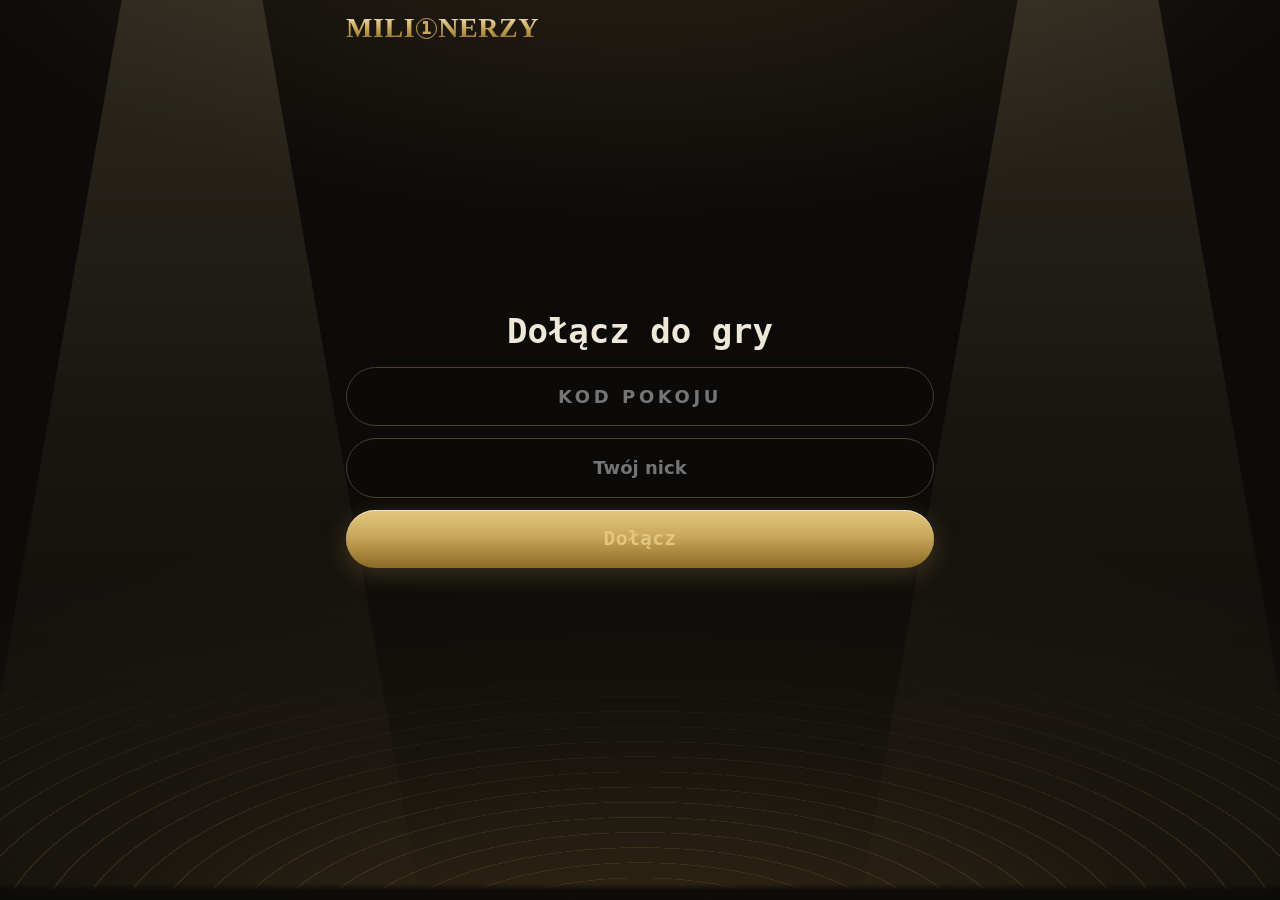
==== commit 1874cd95: "Milionerzy w barwach PL3Y, ranking tylko pod nickiem gracza (nick + PIN) - granat zastąpiony czernią" ====
--- a/play.html
+++ b/play.html
@@ -11,11 +11,11 @@
 <meta name="apple-mobile-web-app-capable" content="yes">
 <meta name="mobile-web-app-capable" content="yes">
 <meta name="apple-mobile-web-app-status-bar-style" content="black">
-<meta name="theme-color" content="#03061a">
-<meta name="robots" content="noindex">
+<meta name="theme-color" content="#0C0B09">
+<meta name="robots" content="noindex, nofollow">
 <script src="/auth.js" data-no-idle></script>
 <link rel="preconnect" href="https://fonts.googleapis.com">
-<link href="https://fonts.googleapis.com/css2?family=Manrope:wght@500;700;800&family=Unbounded:wght@600;800&display=swap" rel="stylesheet">
+<link rel="stylesheet" href="/pl3y.css?v=1">
 <link rel="stylesheet" href="common.css">
 <style>
 body{font-size:17px}
@@ -24,7 +24,7 @@
 .ph header .grow{flex:1}
 .ph header .me{font-weight:800}
 .ph header .pts{font:700 14px/1 var(--disp);color:var(--gold2);background:rgba(0,0,0,.3);padding:7px 11px;border-radius:999px}
-.mini{font:800 24px/1 var(--disp);letter-spacing:.03em;background:linear-gradient(180deg,#fff6d6,var(--gold) 50%,var(--gold3));-webkit-background-clip:text;background-clip:text;color:transparent}
+.mini{font:700 28px/1 var(--serif);letter-spacing:.02em;background:linear-gradient(180deg,#F6EBCB,var(--gold) 50%,var(--gold3));-webkit-background-clip:text;background-clip:text;color:transparent}
 .mini .mark{font-size:.6em}
 .info{font:800 14px/1.3 var(--disp);color:var(--muted)}
 .info em{font-style:normal;color:var(--gold2)}
@@ -40,7 +40,7 @@
 .trow .timer{flex:1}
 .tnum{font-size:26px}
 .form{display:flex;flex-direction:column;gap:12px;align-items:stretch}
-.field{background:rgba(3,6,26,.6);border:1.5px solid var(--line);color:var(--text);border-radius:999px;padding:.9em 1.2em;text-align:center;font-weight:800;font-size:18px}
+.field{background:rgba(12,11,9,.6);border:1.5px solid var(--line);color:var(--text);border-radius:999px;padding:.9em 1.2em;text-align:center;font-weight:800;font-size:18px}
 .field:focus{outline:none;border-color:var(--gold)}
 .err{color:var(--bad);font-weight:700}
 .vote{padding:14px;display:flex;flex-direction:column;gap:12px}
@@ -49,7 +49,7 @@
 .aud{height:130px}
 .list{display:flex;flex-direction:column;gap:6px}
 .list div{display:flex;justify-content:space-between;align-items:center;gap:10px;padding:8px 12px;border-radius:12px;background:rgba(255,255,255,.04);font-weight:700}
-.list div.me{background:rgba(246,198,78,.12);box-shadow:inset 0 0 0 1.5px var(--gold3)}
+.list div.me{background:rgba(201,168,92,.12);box-shadow:inset 0 0 0 1.5px var(--gold3)}
 .list div.out{opacity:.45}
 .list b{font:600 14px/1 var(--disp);color:var(--gold2)}
 .list .l{display:flex;align-items:center;gap:10px;min-width:0}
@@ -121,7 +121,7 @@
   st.err = ''; st.status = 'connecting';
   st.conn = new ML.Conn({
     code: st.code,
-    hello: () => st.token ? { t: 'hello', player: st.token } : { t: 'hello', join: ML.nick.get() },
+    hello: () => st.token ? { t: 'hello', player: st.token } : { t: 'hello', join: (ML.player.get() || {}).nick || ML.nick.get() },
     onStatus: s => { st.status = s; if (s === 'revoked') st.kicked = true; render(); },
     onMessage: m => {
       if (m.t === 'welcome') {
@@ -167,10 +167,10 @@
 }
 
 function join() {
-  const n = document.getElementById('nick');
-  const nick = n ? n.value.trim() : '';
+  const p = ML.player.managed() ? ML.player.get() : null, n = document.getElementById('nick');
+  const nick = p ? p.nick : n ? n.value.trim() : '';
   if (!nick) { st.err = 'Wpisz swój nick.'; return render(); }
-  ML.nick.set(nick);
+  if (!p) ML.nick.set(nick);
   const c = document.getElementById('code');
   if (c) { st.code = c.value.trim().toUpperCase(); if (!/^[A-Z0-9]{5}$/.test(st.code)) { st.err = 'Kod pokoju ma 5 znaków.'; return render(); } history.replaceState(null, '', '#' + st.code); }
   st.joining = true; st.kicked = false; Snd.unlock(); Snd.play('tap');
@@ -182,6 +182,13 @@
 function header() {
   const v = st.view;
   return `<header>${homeBtn}${logo}<span class="grow"></span>${st.status && STATUS[st.status] ? `<span class="status">${STATUS[st.status]}</span>` : ''}${v ? `<span class="me">${esc(v.me.name)}</span><span class="pts">${fmt(v.me.total)}</span>` : ''}</header>`;
+}
+// Gracz PL3Y (nick + PIN) dołącza pod swoim nickiem i trafia do rankingu; gość wpisuje nick, ale rankingu nie ma.
+function nickField() {
+  const p = ML.player.managed() ? ML.player.get() : null;   // lokalnie (bez /auth.js) zawsze pole na nick
+  if (p) return `<p class="note">Grasz jako <b style="color:var(--gold2)">${esc(p.nick)}</b> · <button class="link" data-act="nick-change">zmień</button></p>`;
+  return `<input class="field" id="nick" maxlength="16" placeholder="Twój nick" value="${esc(ML.nick.get())}" autocomplete="off" enterkeyhint="go">` +
+    (ML.player.managed() ? '<p class="note" style="font-size:13px">Jako gość nie trafisz do rankingu. <button class="link" data-act="nick-set">Zaloguj nickiem</button></p>' : '');
 }
 function joinView() {
   const needCode = !st.code;
@@ -190,7 +197,7 @@
     ${st.kicked ? '<p class="note">Prowadzący usunął Cię z pokoju. Możesz dołączyć ponownie.</p>' : ''}
     <div class="form">
       ${needCode ? '<input class="field" id="code" maxlength="5" placeholder="KOD POKOJU" autocapitalize="characters" autocomplete="off" style="letter-spacing:.2em">' : `<p class="note">Pokój <b style="color:var(--gold2)">${esc(st.code)}</b></p>`}
-      <input class="field" id="nick" maxlength="16" placeholder="Twój nick" value="${esc(ML.nick.get())}" autocomplete="off" enterkeyhint="go">
+      ${nickField()}
       <button class="btn big" data-act="join" ${st.joining ? 'disabled' : ''}>${st.joining ? 'Dołączam…' : 'Dołącz'}</button>
       ${st.err ? `<p class="err">${esc(st.err)}</p>` : ''}
     </div></div></div>`;
@@ -289,6 +296,8 @@
   const a = el.dataset.act;
   Snd.unlock();
   if (a === 'join') return join();
+  if (a === 'nick-set') return ML.player.ask().then(render);
+  if (a === 'nick-change') return ML.player.change().then(render);
   if (a === 'emo') {
     const t = Date.now(); if (t < emoCool.until || !st.conn) return;
     emoCool.until = t + 1000; st.conn.send({ t: 'emo', e: Number(el.dataset.e) });
--- a/common.css
+++ b/common.css
@@ -1,10 +1,10 @@
-/* Milion: wspólny styl ekranu TV / solo (index.html) i telefonu gracza (play.html). Studio: granat, złoto, reflektory. */
+/* Milion: wspólny styl ekranu TV / solo (index.html) i telefonu gracza (play.html). Studio w barwach PL3Y: czerń, złoto, ciepłe reflektory (tokeny z /pl3y.css). */
 :root{
-  --bg:#03061a; --bg2:#0a1240; --panel:#0d1a52; --panel2:#15277a; --line:#2c46b8;
-  --gold:#f6c64e; --gold2:#ffe7a1; --gold3:#b8861c;
-  --text:#eef2ff; --muted:#93a1d6; --dim:#5d6aa0;
+  --bg:var(--pl3y-bg,#0C0B09); --bg2:var(--pl3y-bg2,#13110E); --panel:var(--pl3y-card,#17140F); --panel2:var(--pl3y-card2,#221D15); --line:#4A3F2C;
+  --gold:var(--pl3y-gold,#C9A85C); --gold2:var(--pl3y-gold-hi,#E3C77F); --gold3:var(--pl3y-gold-deep,#8A6A24);
+  --text:var(--pl3y-text,#EFE8D8); --muted:var(--pl3y-muted,#A39C8C); --dim:var(--pl3y-faint,#6E685C);
   --good:#22c873; --good2:#0f7a43; --bad:#ff4b5c; --bad2:#8c1424; --sel:#ff9a1f; --sel2:#a35400;
-  --r:18px; --font:'Manrope',system-ui,sans-serif; --disp:'Unbounded','Manrope',system-ui,sans-serif;
+  --r:18px; --font:Inter,system-ui,sans-serif; --disp:'JetBrains Mono',ui-monospace,monospace; --serif:'Cormorant Garamond',Georgia,serif;
   color-scheme:dark;
 }
 *{box-sizing:border-box}
@@ -17,16 +17,16 @@
 
 /* ---------- tło studia ---------- */
 #fx{position:fixed;inset:0;z-index:0;pointer-events:none;overflow:hidden;
-  background:radial-gradient(120% 70% at 50% 110%,#1b2fa0 0%,#0a1240 40%,transparent 75%),
-             radial-gradient(80% 50% at 50% -10%,#16216a 0%,transparent 70%),var(--bg)}
+  background:radial-gradient(120% 70% at 50% 110%,#3a2c17 0%,#17130d 40%,transparent 75%),
+             radial-gradient(80% 50% at 50% -10%,#2a2116 0%,transparent 70%),var(--bg)}
 #fx .spot{position:absolute;top:-20vh;width:38vw;height:130vh;transform-origin:50% 0;
-  background:linear-gradient(180deg,rgba(150,180,255,.20),rgba(120,150,255,.05) 60%,transparent);
+  background:linear-gradient(180deg,rgba(255,226,170,.16),rgba(255,210,140,.04) 60%,transparent);
   clip-path:polygon(42% 0,58% 0,100% 100%,0 100%);filter:blur(6px);mix-blend-mode:screen;animation:sway 11s ease-in-out infinite alternate}
 #fx .spot.l{left:-4vw;--a:-18deg;--b:-6deg}
 #fx .spot.r{right:-4vw;--a:18deg;--b:6deg;animation-duration:13s}
 #fx .spot.c{left:31vw;--a:-4deg;--b:4deg;opacity:.55;animation-duration:17s}
 #fx .floor{position:absolute;left:-10%;right:-10%;bottom:-6vh;height:34vh;
-  background:repeating-radial-gradient(ellipse at 50% 100%,rgba(90,120,255,.16) 0 2px,transparent 2px 38px);
+  background:repeating-radial-gradient(ellipse at 50% 100%,rgba(201,168,92,.13) 0 2px,transparent 2px 38px);
   mask:linear-gradient(transparent,#000 60%);-webkit-mask:linear-gradient(transparent,#000 60%)}
 body.hot #fx .spot{background:linear-gradient(180deg,rgba(255,200,110,.24),rgba(255,170,80,.06) 60%,transparent)}
 body.win #fx .spot{background:linear-gradient(180deg,rgba(255,226,140,.38),rgba(255,200,80,.1) 60%,transparent);animation-duration:2.5s}
@@ -35,9 +35,9 @@
 #app{position:relative;z-index:1;min-height:100vh;min-height:100dvh;display:flex;flex-direction:column}
 
 /* ---------- logo ---------- */
-.logo{font:800 clamp(36px,8.5vw,110px)/1 var(--disp);letter-spacing:.04em;text-align:center;margin:0;
-  background:linear-gradient(180deg,#fff6d6 0%,var(--gold) 45%,var(--gold3) 70%,var(--gold2) 100%);
-  -webkit-background-clip:text;background-clip:text;color:transparent;filter:drop-shadow(0 6px 30px rgba(246,198,78,.35))}
+.logo{font:700 clamp(40px,9vw,120px)/1 var(--serif);letter-spacing:.02em;text-align:center;margin:0;
+  background:linear-gradient(180deg,#F6EBCB 0%,var(--gold) 45%,var(--gold3) 70%,var(--gold2) 100%);
+  -webkit-background-clip:text;background-clip:text;color:transparent;filter:drop-shadow(0 6px 30px rgba(201,168,92,.35))}
 .logo small{display:block;font:700 clamp(12px,1.6vw,17px)/1 var(--font);letter-spacing:.5em;margin-top:.7em;color:var(--muted);
   -webkit-text-fill-color:var(--muted)}
 .mark{display:inline-grid;place-items:center;width:1.25em;height:1.25em;border-radius:50%;border:.1em solid var(--gold);
@@ -45,7 +45,7 @@
 
 /* ---------- przyciski ---------- */
 .btn{display:inline-flex;align-items:center;justify-content:center;gap:.5em;padding:.85em 1.6em;border-radius:999px;font-weight:800;letter-spacing:.02em;
-  background:linear-gradient(180deg,var(--gold2),var(--gold) 45%,var(--gold3));color:#1d1300;box-shadow:0 6px 24px rgba(246,198,78,.25),inset 0 1px 0 rgba(255,255,255,.6);
+  background:linear-gradient(180deg,var(--gold2),var(--gold) 45%,var(--gold3));color:#1d1300;box-shadow:0 6px 24px rgba(201,168,92,.25),inset 0 1px 0 rgba(255,255,255,.6);
   transition:transform .15s,filter .15s}
 @media (hover:hover){.btn:hover:not(:disabled){filter:brightness(1.08);transform:translateY(-1px)}}
 .btn:active:not(:disabled){transform:translateY(1px)}
@@ -56,28 +56,28 @@
 .btn.sm{padding:.55em 1.1em;font-size:.9em}
 /* Powrót do lobby PL3Y (TV i telefon): ten sam kształt co w Tajniakach, kolory studia */
 .tolobby{display:inline-flex;align-items:center;gap:.35em;flex:0 0 auto;padding:.4em .8em;border-radius:10px;white-space:nowrap;
-  font:800 .9rem/1.3 var(--font);text-decoration:none;color:var(--text);background:rgba(13,26,82,.72);border:2px solid var(--line);
+  font:800 .9rem/1.3 var(--font);text-decoration:none;color:var(--text);background:rgba(23,20,15,.8);border:2px solid var(--line);
   transition:border-color .15s,color .15s,background .15s}
-@media (hover:hover){.tolobby:hover{border-color:var(--gold);color:var(--gold2);background:rgba(21,39,122,.85)}}
+@media (hover:hover){.tolobby:hover{border-color:var(--gold);color:var(--gold2);background:rgba(34,29,21,.9)}}
 .tolobby:active{transform:translateY(1px)}
 .link{color:var(--muted);text-decoration:underline;text-underline-offset:3px}
 
 /* ---------- panele ---------- */
-.panel{background:linear-gradient(180deg,rgba(21,39,122,.85),rgba(10,18,64,.92));border:1.5px solid var(--line);border-radius:var(--r);
+.panel{background:linear-gradient(180deg,rgba(34,29,21,.9),rgba(19,17,14,.95));border:1.5px solid var(--line);border-radius:var(--r);
   box-shadow:0 20px 60px rgba(0,0,0,.45),inset 0 1px 0 rgba(255,255,255,.08)}
 .kicker{font:700 12px/1 var(--font);letter-spacing:.3em;text-transform:uppercase;color:var(--gold)}
 .muted{color:var(--muted)}
 
 /* ---------- pytanie i odpowiedzi ---------- */
 .qbox{position:relative;padding:clamp(18px,3vw,34px) clamp(20px,4vw,48px);text-align:center;font:700 clamp(19px,2.6vw,34px)/1.3 var(--font);
-  background:linear-gradient(180deg,#13237a,#0a1448);border:2px solid var(--gold3);border-radius:var(--r);
-  box-shadow:0 0 0 6px rgba(246,198,78,.06),0 24px 60px rgba(0,0,0,.5);text-wrap:balance}
+  background:linear-gradient(180deg,#241e15,#13110e);border:2px solid var(--gold3);border-radius:var(--r);
+  box-shadow:0 0 0 6px rgba(201,168,92,.06),0 24px 60px rgba(0,0,0,.5);text-wrap:balance}
 .answers{display:grid;grid-template-columns:1fr 1fr;gap:clamp(10px,1.4vw,18px)}
 .ans{position:relative;display:flex;align-items:center;gap:.8em;min-height:clamp(58px,8vh,88px);padding:.6em 1em .6em .6em;text-align:left;
   font:700 clamp(16px,2vw,26px)/1.2 var(--font);border-radius:999px;
-  background:linear-gradient(180deg,#14267e,#0b1650);border:2px solid var(--line);transition:background .25s,border-color .25s,opacity .3s,transform .15s}
+  background:linear-gradient(180deg,#1f1a13,#110f0b);border:2px solid var(--line);transition:background .25s,border-color .25s,opacity .3s,transform .15s}
 .ans .let{flex:none;display:grid;place-items:center;width:1.9em;height:1.9em;border-radius:50%;font:800 .8em/1 var(--disp);
-  background:rgba(246,198,78,.12);color:var(--gold);border:1.5px solid var(--gold3)}
+  background:rgba(201,168,92,.12);color:var(--gold);border:1.5px solid var(--gold3)}
 .ans .txt{flex:1;min-width:0;overflow-wrap:anywhere}
 .ans .pct{flex:none;font:800 .75em/1 var(--disp);color:var(--muted)}
 @media (hover:hover){button.ans:hover:not(:disabled){border-color:var(--gold);transform:translateY(-1px)}}
@@ -98,7 +98,7 @@
 body.tense .ans:not(.sel):not(.gone){opacity:.7}
 /* odsłonięcie: złoty błysk (dobrze) albo czerwone drgnięcie (źle) */
 body.fx-good::after,body.fx-bad::after{content:'';position:fixed;inset:0;z-index:44;pointer-events:none}
-body.fx-good::after{background:radial-gradient(circle at 50% 50%,rgba(255,231,161,.85),rgba(246,198,78,.35) 40%,transparent 70%);animation:burst 1s ease-out forwards}
+body.fx-good::after{background:radial-gradient(circle at 50% 50%,rgba(255,231,161,.85),rgba(201,168,92,.35) 40%,transparent 70%);animation:burst 1s ease-out forwards}
 body.fx-bad::after{background:radial-gradient(120% 90% at 50% 50%,transparent 45%,rgba(255,40,60,.6));animation:vig 1.1s ease-out forwards}
 body.fx-bad .qbox,body.fx-bad .answers{animation:shake .5s linear 2}
 @keyframes burst{0%{opacity:0;transform:scale(.4)}25%{opacity:1}100%{opacity:0;transform:scale(1.6)}}
@@ -121,7 +121,7 @@
 /* ---------- koła ratunkowe ---------- */
 .lifes{display:flex;gap:12px;justify-content:center}
 .life{position:relative;display:grid;place-items:center;width:clamp(58px,6vw,74px);height:clamp(40px,4.2vw,50px);border-radius:999px;
-  border:2px solid var(--gold3);background:radial-gradient(circle at 50% 30%,#1d36a8,#0a1448);color:var(--gold2);font:800 15px/1 var(--disp);transition:transform .15s,opacity .2s}
+  border:2px solid var(--gold3);background:radial-gradient(circle at 50% 30%,#2e261a,#13110e);color:var(--gold2);font:800 15px/1 var(--disp);transition:transform .15s,opacity .2s}
 .life svg{width:26px;height:26px}
 @media (hover:hover){.life:hover:not(:disabled){transform:scale(1.06);border-color:var(--gold)}}
 .life:disabled{opacity:.3}
@@ -136,7 +136,7 @@
 .ladder li.safe span::before{content:'◆ ';color:var(--gold);font-size:.75em}
 .ladder li.top span{color:var(--gold2)}
 .ladder li.done{color:var(--gold3)}
-.ladder li.cur{background:linear-gradient(90deg,var(--gold3),var(--gold) 50%,var(--gold3));color:#1d1300;box-shadow:0 0 24px rgba(246,198,78,.4)}
+.ladder li.cur{background:linear-gradient(90deg,var(--gold3),var(--gold) 50%,var(--gold3));color:#1d1300;box-shadow:0 0 24px rgba(201,168,92,.4)}
 .ladder li.cur b,.ladder li.cur span::before{color:#1d1300}
 .ladder li{transition:background .4s,color .4s,box-shadow .4s}
 /* wspinaczka: nowy szczebel „wskakuje”, poprzedni gaśnie ze złotego do „zaliczonego” */
@@ -146,9 +146,9 @@
 .ladder li.cur.top.arrive{animation:climb .7s cubic-bezier(.2,1.2,.3,1) both,topglow 1.6s .7s ease-in-out infinite alternate}
 .ladder li.safe.done span::after{content:'🔒';margin-left:.4em;font-size:.8em}
 .ladder li.safe.done.snap span::after{display:inline-block;animation:snap .8s cubic-bezier(.2,1.4,.3,1) both}
-@keyframes climb{0%{transform:translateY(34px) scale(.92);opacity:.3;box-shadow:0 0 0 rgba(246,198,78,0)}60%{transform:translateY(-4px) scale(1.06);box-shadow:0 0 38px rgba(246,198,78,.8)}100%{transform:none;opacity:1}}
+@keyframes climb{0%{transform:translateY(34px) scale(.92);opacity:.3;box-shadow:0 0 0 rgba(201,168,92,0)}60%{transform:translateY(-4px) scale(1.06);box-shadow:0 0 38px rgba(201,168,92,.8)}100%{transform:none;opacity:1}}
 @keyframes leave{0%{background:linear-gradient(90deg,var(--gold3),var(--gold) 50%,var(--gold3));color:#1d1300}100%{background:transparent}}
-@keyframes topglow{from{box-shadow:0 0 18px rgba(246,198,78,.4)}to{box-shadow:0 0 46px rgba(255,226,140,.95)}}
+@keyframes topglow{from{box-shadow:0 0 18px rgba(201,168,92,.4)}to{box-shadow:0 0 46px rgba(255,226,140,.95)}}
 @keyframes snap{0%{transform:scale(2.6) rotate(-35deg);opacity:0}55%{transform:scale(.8) rotate(8deg);opacity:1}100%{transform:none}}
 
 /* ---------- gracze ---------- */
@@ -168,10 +168,10 @@
 /* ---------- tabela wyników ---------- */
 .table{width:100%;border-collapse:collapse;font-variant-numeric:tabular-nums}
 .table th{font:700 11px/1 var(--font);letter-spacing:.2em;text-transform:uppercase;color:var(--muted);text-align:left;padding:8px 10px}
-.table td{padding:10px;border-top:1px solid rgba(44,70,184,.5);font-weight:700}
+.table td{padding:10px;border-top:1px solid rgba(201,168,92,.18);font-weight:700}
 .table td.n{text-align:right;font-family:var(--disp);font-weight:600;color:var(--gold2)}
 .table th.n{text-align:right}
-.table tr.me td{background:rgba(246,198,78,.08)}
+.table tr.me td{background:rgba(201,168,92,.08)}
 .medal{display:inline-grid;place-items:center;width:26px;height:26px;border-radius:50%;font:800 12px/1 var(--disp);background:rgba(255,255,255,.08);color:var(--muted)}
 .medal.m1{background:linear-gradient(180deg,var(--gold2),var(--gold3));color:#1d1300}
 .medal.m2{background:linear-gradient(180deg,#eef1f8,#8f97ad);color:#14161c}
@@ -181,12 +181,12 @@
 .aud{display:flex;gap:clamp(10px,2vw,24px);align-items:flex-end;justify-content:center;height:clamp(150px,26vh,240px);padding:10px 4px 0}
 .aud .bar{flex:1;max-width:80px;display:flex;flex-direction:column;align-items:center;justify-content:flex-end;height:100%;gap:6px}
 .aud .bar i{display:block;width:100%;border-radius:8px 8px 3px 3px;background:linear-gradient(180deg,var(--gold2),var(--gold3));height:var(--h);
-  transition:height 1.6s cubic-bezier(.2,.8,.2,1);box-shadow:0 0 20px rgba(246,198,78,.25)}
+  transition:height 1.6s cubic-bezier(.2,.8,.2,1);box-shadow:0 0 20px rgba(201,168,92,.25)}
 .aud .bar b{font:800 15px/1 var(--disp);color:var(--gold2)}
 .aud .bar span{font:800 14px/1 var(--disp);color:var(--muted)}
 
 /* ---------- nakładka ---------- */
-.ov{position:fixed;inset:0;z-index:50;display:grid;place-items:center;padding:16px;background:rgba(2,4,18,.72);backdrop-filter:blur(6px);animation:fade .25s}
+.ov{position:fixed;inset:0;z-index:50;display:grid;place-items:center;padding:16px;background:rgba(8,7,5,.78);backdrop-filter:blur(6px);animation:fade .25s}
 .ov .panel{width:min(560px,100%);padding:24px;max-height:92vh;overflow:auto}
 @keyframes fade{from{opacity:0}}
 @keyframes rise{from{opacity:0;transform:translateY(16px)}}
@@ -194,7 +194,7 @@
 
 /* ---------- dźwięk ---------- */
 .sound{position:fixed;right:14px;bottom:14px;z-index:40;display:flex;gap:8px}
-.sound button{width:40px;height:40px;border-radius:50%;background:rgba(10,18,64,.8);border:1.5px solid var(--line);display:grid;place-items:center;color:var(--muted)}
+.sound button{width:40px;height:40px;border-radius:50%;background:rgba(19,17,14,.85);border:1.5px solid var(--line);display:grid;place-items:center;color:var(--muted)}
 .sound button.on{color:var(--gold2);border-color:var(--gold3)}
 .sound svg{width:20px;height:20px}
 
@@ -206,13 +206,13 @@
 .confetti{position:fixed;inset:0;z-index:45;pointer-events:none;overflow:hidden}
 .confetti i{position:absolute;top:-20px;width:10px;height:16px;border-radius:2px;animation:fall linear forwards}
 @keyframes fall{to{transform:translate(var(--dx),110vh) rotate(var(--rot))}}
-.confetti i.coin{width:18px;height:18px;border-radius:50%;background:radial-gradient(circle at 35% 30%,#fff6d6,var(--gold) 55%,var(--gold3));box-shadow:0 0 10px rgba(246,198,78,.8)}
+.confetti i.coin{width:18px;height:18px;border-radius:50%;background:radial-gradient(circle at 35% 30%,#F6EBCB,var(--gold) 55%,var(--gold3));box-shadow:0 0 10px rgba(201,168,92,.8)}
 
 /* ---------- gracze: awatary ---------- */
-.av{flex:none;display:grid;place-items:center;width:34px;height:34px;border-radius:50%;font:800 15px/1 var(--disp);color:#0b1030;
+.av{flex:none;display:grid;place-items:center;width:34px;height:34px;border-radius:50%;font:800 15px/1 var(--disp);color:#0C0B09;
   background:hsl(var(--h) 75% 62%);box-shadow:inset 0 -3px 0 rgba(0,0,0,.18);position:relative;transition:box-shadow .3s}
 .chip.players-av{padding:6px 8px 6px 6px}
-.chip.ok .av{box-shadow:0 0 0 3px var(--gold),0 0 16px rgba(246,198,78,.7);animation:pop .45s cubic-bezier(.2,1.5,.3,1)}
+.chip.ok .av{box-shadow:0 0 0 3px var(--gold),0 0 16px rgba(201,168,92,.7);animation:pop .45s cubic-bezier(.2,1.5,.3,1)}
 .chip.ok .av::after{content:'✓';position:absolute;right:-5px;bottom:-5px;width:17px;height:17px;border-radius:50%;background:var(--gold);color:#1d1300;font:800 11px/17px var(--font);text-align:center}
 .chip.think .av::before{content:'';position:absolute;inset:-4px;border-radius:50%;border:2px dashed var(--dim);animation:spin 3s linear infinite}
 .chip.ok::before{display:none}
@@ -226,11 +226,11 @@
 .emotes{position:fixed;inset:0;z-index:46;pointer-events:none;overflow:hidden}
 .emo{position:absolute;bottom:-90px;display:flex;flex-direction:column;align-items:center;gap:4px;animation:floatup var(--dur,4s) ease-out forwards}
 .emo b{font-size:clamp(40px,6vw,76px);line-height:1;filter:drop-shadow(0 6px 10px rgba(0,0,0,.5))}
-.emo span{font:800 clamp(11px,1.2vw,15px)/1 var(--font);color:var(--text);background:rgba(3,6,26,.7);padding:4px 9px;border-radius:999px;border:1px solid var(--line)}
+.emo span{font:800 clamp(11px,1.2vw,15px)/1 var(--font);color:var(--text);background:rgba(12,11,9,.75);padding:4px 9px;border-radius:999px;border:1px solid var(--line)}
 @keyframes floatup{0%{transform:translate(0,0) scale(.5);opacity:0}10%{opacity:1;transform:translate(0,-8vh) scale(1.15)}35%{transform:translate(var(--sx),-35vh) scale(1)}65%{transform:translate(calc(var(--sx)*-1),-65vh)}100%{transform:translate(0,-112vh);opacity:0}}
 .emobar{position:fixed;left:0;right:0;bottom:0;z-index:30;display:flex;gap:6px;justify-content:center;padding:8px 10px max(8px,env(safe-area-inset-bottom));
-  background:linear-gradient(0deg,rgba(3,6,26,.95) 60%,transparent)}
-.emobar button{flex:1;max-width:52px;height:46px;border-radius:14px;background:rgba(21,39,122,.7);border:1.5px solid var(--line);font-size:24px;line-height:1;transition:transform .12s,opacity .2s}
+  background:linear-gradient(0deg,rgba(12,11,9,.95) 60%,transparent)}
+.emobar button{flex:1;max-width:52px;height:46px;border-radius:14px;background:rgba(34,29,21,.8);border:1.5px solid var(--line);font-size:24px;line-height:1;transition:transform .12s,opacity .2s}
 .emobar button:active{transform:scale(.88)}
 .emobar.cool button{opacity:.4}
 
